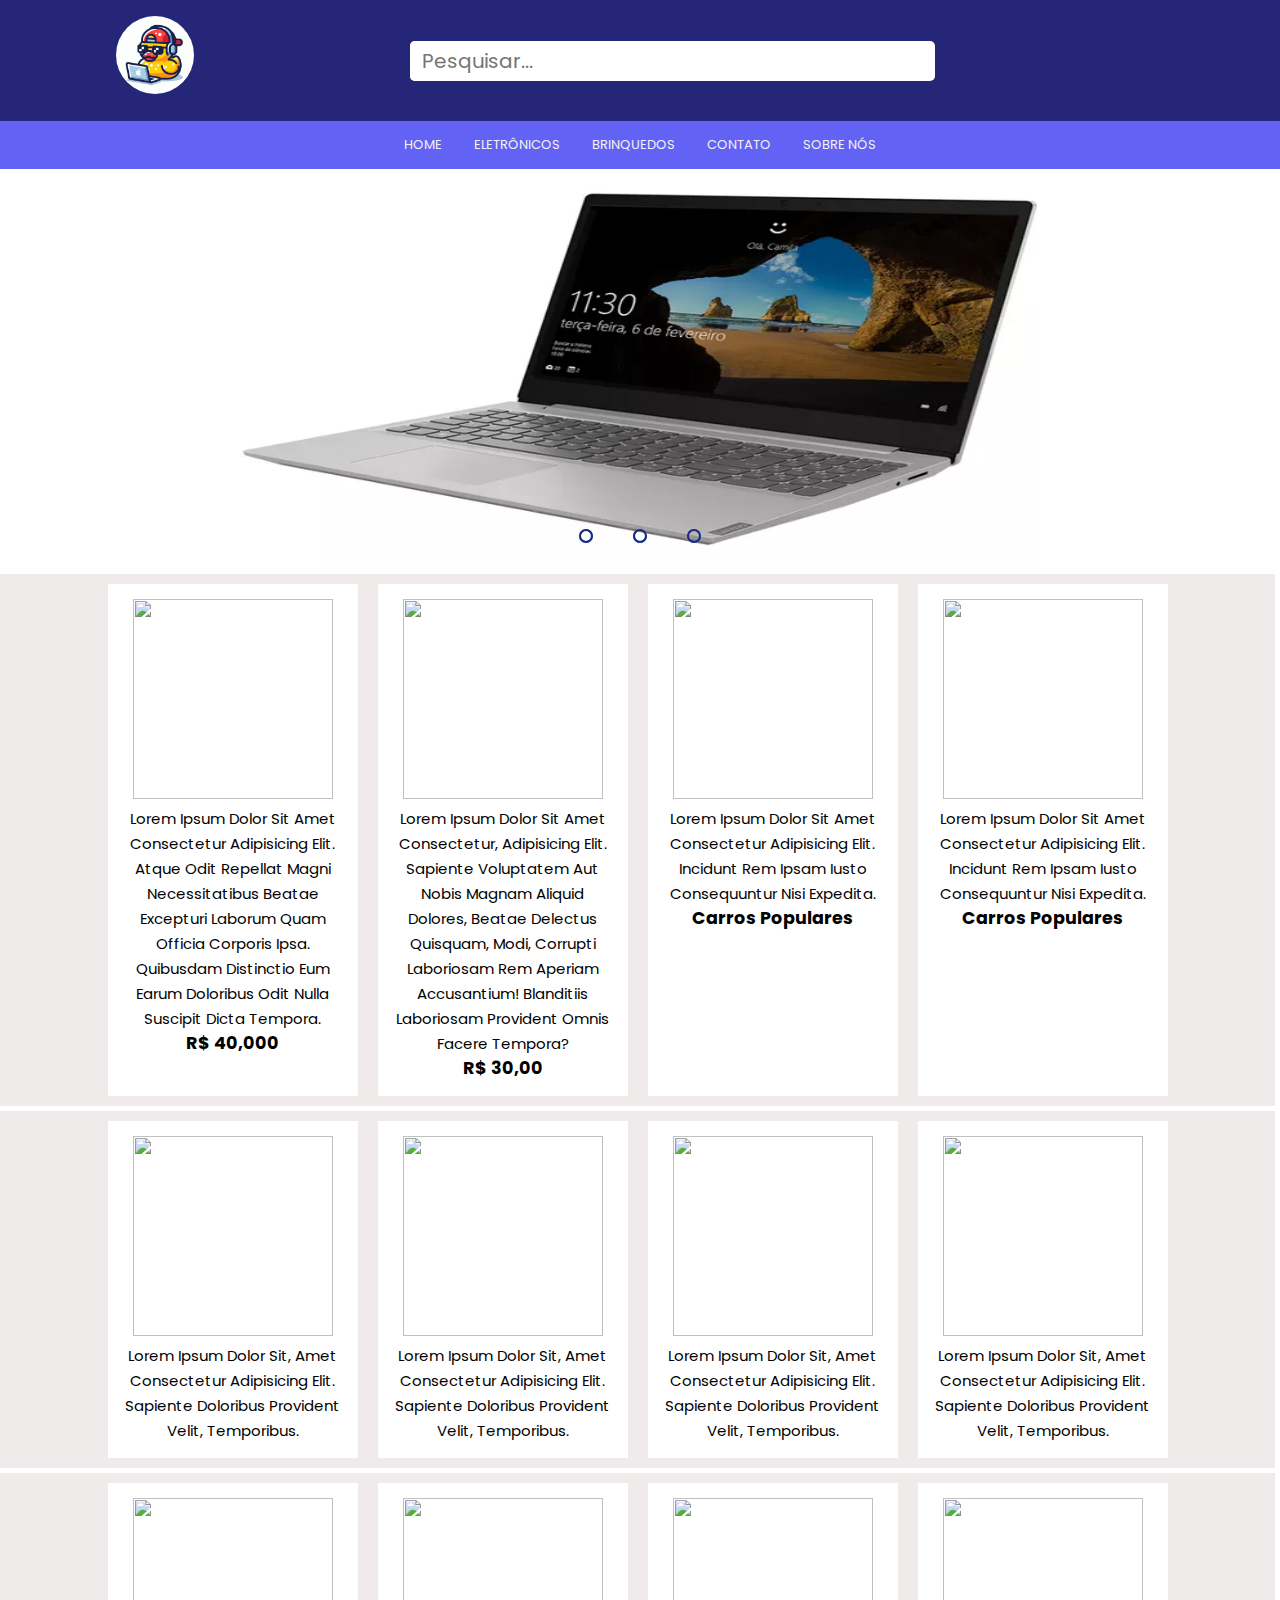
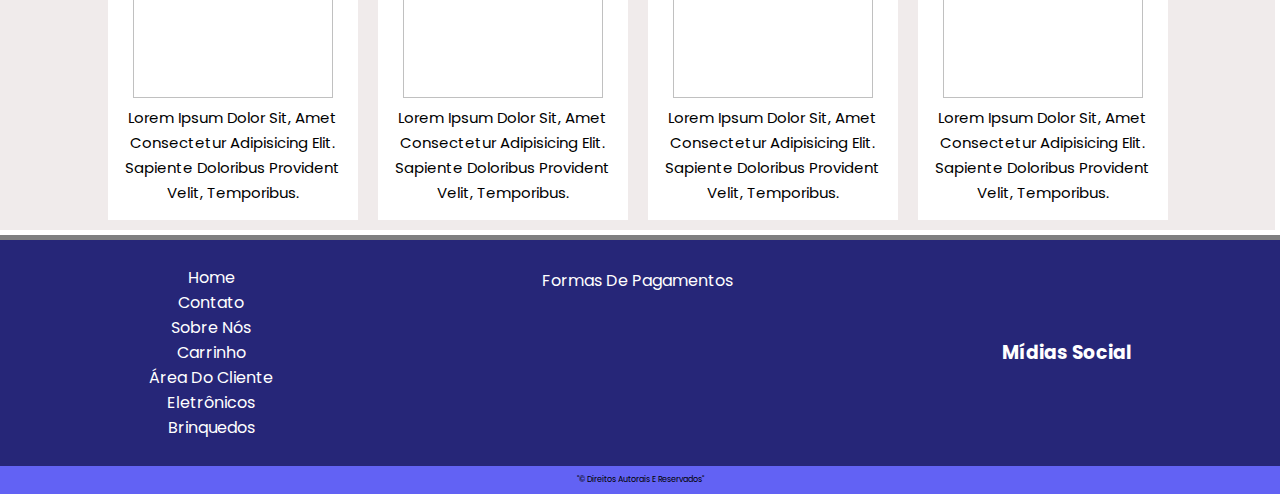
==== index.html @ 3b05980f "aula" ====
<!DOCTYPE html>
<html lang="PT-BR">

<head>
    <meta charset="UTF-8">
    <meta http-equiv="X-UA-Compatible" content="IE=edge">
    <script src="https://kit.fontawesome.com/3b1ac40370.js" crossorigin="anonymous"></script>
    <meta name="viewport" content="width=width-device-width, initial-scale=1.0">
    <title>QuackTech</title>
    <link rel="stylesheet" href="css/site.css">





</head>

<body>
    <header class="header">
        <div class="header-1">
            
            <div class="logo"><img src="Imagens/MicrosoftTeams-image.png"></div>

            <form action="" class="search-form">
                <input type="search" name="search" placeholder="Pesquisar..." id="search-box">
                <label for="search-box" class="fas fa-search"></label>
            </form>

            <div class="icons">
                <div id="seach-btn" class="fas fa-seach"></div>
                <a href="#" class="fas fa-shopping-cart"></a>
                <div id="seach-btn" class="fas fa-user"></div>
            </div>
        </div>
    </header>


    <div class="topnav">
        <a href="#">HOME</a>
        <a href="#">ELETRÔNICOS</a>   
        <a href="#">BRINQUEDOS</a>
        <a href="#">CONTATO</a>
        <a href="#">SOBRE NÓS</a>
    </div>


    <main>
        <!-- Banner --> 
        <div class="slider">
            <div class="slides">
                <!-- Radio buttons -->
                <input type="radio" name="radio-btn" id="radio1">
                <input type="radio" name="radio-btn" id="radio2">
                <input type="radio" name="radio-btn" id="radio3">

                <!-- Slide imagens -->
                <div class="slide first">
                    <img src="Imagens/1_lenovo.webp" alt="imagem 1">
                </div>
                <div class="slide">
                    <img src="Imagens/1xg.jpg" alt="imagem 2">
                </div>
                <div class="slide">
                    <img src="Imagens/baby_start_carros_conjunto_de_mini_carrinhos_com_4_unidades_brinquedo_educativo_para_bebes_cores_sor_258441_1_39464224aa4f0d1344e2906532662bf8.jpg"
                        alt="imagem 3">
                </div>

                <!-- Navigation auto -->
                <div class="navigation-auto">
                    <div class="auto-btn1"></div>
                    <div class="auto-btn2"></div>
                    <div class="auto-btn3"></div>
                </div>

                <div class="manual-navigation">
                    <label for="radio1" class="manual-btn"></label>
                    <label for="radio2" class="manual-btn"></label>
                    <label for="radio3" class="manual-btn"></label>
                </div>




            </div>
        </div>
        </div>


        <!-- Categorias -->
      

            <!-- Produtos -->
            <div class="produtos">
                <div><img src="" alt="">
                    <p>Lorem ipsum dolor sit amet consectetur adipisicing elit. Atque odit repellat magni necessitatibus beatae excepturi laborum quam officia corporis ipsa. Quibusdam distinctio eum earum doloribus odit nulla suscipit dicta tempora.</p>
                    <h3>R$ 40,000</h3>
                </div>
                <div><img src="" alt="">
                    <P>Lorem ipsum dolor sit amet consectetur, adipisicing elit. Sapiente voluptatem aut nobis magnam aliquid dolores, beatae delectus quisquam, modi, corrupti laboriosam rem aperiam accusantium! Blanditiis laboriosam provident omnis facere tempora?</P>
                    <h3>R$ 30,00</h3>
                </div>
                <div><img src="" alt="">
                    <P>Lorem ipsum dolor sit amet consectetur adipisicing elit. Incidunt rem ipsam iusto consequuntur nisi
                        expedita.</P>
                    <h3>Carros Populares</h3>
                </div>
                <div><img src="" alt="">
                    <P>Lorem ipsum dolor sit amet consectetur adipisicing elit. Incidunt rem ipsam iusto consequuntur nisi
                        expedita.</P>
                    <h3>Carros Populares</h3>
                </div>
            </div>
            <div class="produtos">
                <div><img src="" alt="">
                    <p>Lorem ipsum dolor sit, amet consectetur adipisicing elit. Sapiente doloribus provident velit, Temporibus.
                    </p>
                    <h3></h3>
                </div>
                <div><img src="" alt="">
                    <p>Lorem ipsum dolor sit, amet consectetur adipisicing elit. Sapiente doloribus provident velit, Temporibus.
                    </p>
                    <h3></h3>
                </div>
                <div><img src="" alt="">
                    <p>Lorem ipsum dolor sit, amet consectetur adipisicing elit. Sapiente doloribus provident velit, Temporibus.
                    </p>
                    <h3></h3>
                </div>
                <div><img src="" alt="">
                    <p>Lorem ipsum dolor sit, amet consectetur adipisicing elit. Sapiente doloribus provident velit, Temporibus.
                    </p>
                    <h3></h3>
                </div>
            </div>
            <div class="produtos">
                <div><img src="" alt="">
                    <p>Lorem ipsum dolor sit, amet consectetur adipisicing elit. Sapiente doloribus provident velit, Temporibus.
                    </p>
                    <h3></h3>
                </div>
                <div><img src="" alt="">
                    <p>Lorem ipsum dolor sit, amet consectetur adipisicing elit. Sapiente doloribus provident velit, Temporibus.
                    </p>
                    <h3></h3>
                </div>
                <div><img src="" alt="">
                    <p>Lorem ipsum dolor sit, amet consectetur adipisicing elit. Sapiente doloribus provident velit, Temporibus.
                    </p>
                    <h3></h3>
                </div>
                <div><img src="" alt="">
                    <p>Lorem ipsum dolor sit, amet consectetur adipisicing elit. Sapiente doloribus provident velit, Temporibus.
                    </p>
                    <h3></h3>
                </div>
            </div>
            
            

    </main>


    
        
    <footer class="rodape">
        <div class="rodape-conteudo">
            <div class="menu-rodape">
                <ul>
                    <li><a href="index.html">Home</a></li>
                    <li><a href="#">Contato</a></li>
                    <li><a href="#">Sobre Nós</a></li>
                    <li><a href="#">Carrinho</a></li>
                    <li><a href="#">Área do cliente</a></li>
                    <li><a href="#">Eletrônicos</a></li>
                    <li><a href="#">Brinquedos</a></li>
                </ul>
            </div>
            <div class="menu-rodape">
                    <p>Formas de Pagamentos</p>
                    <ul>
                        <li><img src="" alt=""></li>
                        <li><img src="" alt=""></li>
                        <li><img src="" alt=""></li>
                        <li><img src="" alt=""></li>
                        <li><img src="" alt=""></li>
                    </ul>
                </div>
            <div class="redes">
                <h3>Mídias Social</h3>
                <div class="social-icons">
                    <a href="#"><i class="fa-brands fa-facebook"></i></a>
                    <a href="#"><i class="fa-brands fa-instagram"></i></a>
                    <a href="#"><i class="fa-brands fa-whatsapp"></i></a>
                </div>
            </div>
        </div>
    
        <div class="bottom-bar">
            <p>"&copy; Direitos autorais e reservados"</p>
        </div>
    </footer>









</body>




</html>
---- css/site.css ----
@import url('https://fonts.googleapis.com/css2?family=Poppins:wght@100;300;400;500;600&display=swap');

* {
    font-family: "Poppins", sans-serif;
    margin: 0;
    padding: 0;
    box-sizing: border-box;
    outline: none;
    border: none;
    text-decoration: none;
    text-transform: capitalize;
    transition: all .2s linear;
    transition: none;
}

.logo img{
    width: 80px;
    height: 80px;
    border-radius: 100%;
    padding: 1px;
}
.header .header-1 {
    background-color: #262678;
    padding: 15px 9%;
    display: flex;
    align-items: center;
    justify-content: space-between;
}

.header .header-1 .logo {
    font-size: 25px;
    font-weight: bolder;
    color: #000;
}

.header .header-1 .search-form {
    width: 50%;
    height: 40px;
    border: border;
    overflow: hidden;
    background: #fff;
    display: flex;
    align-items: center;
    border-radius: 5px;
}

.header .header-1 .search-form input {
    font-size: 20px;
    padding: 0 12px;
    height: 100%;
    width: 100%;
    text-transform: none;
    color: #000;
}

.header .header-1 .search-form label {
    font-size: 30px;
    padding-right: 15px;
    color: #000;
    cursor: pointer;
}

.header .header-1 .search-form label:hover {
    color: #6262F4;
}

.header .header-1 .icons div,
.header .header-1 .icons a{
    font-size: 25px;
    margin-left: 15px;
    color: #000;
    cursor: pointer;
}

.header .header-1 .icons div:hover,
.header .header-1 .icons div a:hover {
    color: #6262F4;
}

#search-btn{
    display: none;
}

/* nav */
.topnav{
    overflow: hidden;
    background-color: #6262F4;
    display: flex;
    justify-content: center;
    align-items: center;
    font-size: 13px;
}
.topnav a{
    float: left;
    display: block;
    color: #f2f2f2;
    text-align: center;
    text-decoration: none;
    padding: 14px 16px;
   
}
.topnav a:hover{
    background-color: #ddd;
    color: #262678;
    font-size: 13px;
}


/* Banner */
.slider {
    margin: 0 auto;
    width: 800px;
    height: 400px;
    overflow: hidden;
}

.slides {
    width: 400%;
    height: 400px;
    display: flex;
}

.slides input {
    display: none;
}

.slide {
    width: 24.9%;
    position: relative;
}

.slide img {
    width: 800px;
    height: 400px;
}

.manual-navigation {
    position: absolute;
    width: 800px;
    margin-top: 360px;
    display: flex;
    justify-content: center;
}

.manual-btn {
    border: 2px solid #262678;
    padding: 5px;
    border-radius: 10px;
    cursor: pointer;
    transition: 1s;
}

.manual-btn:not(:last-child) {
    margin-right: 40px;
}

.manual-btn:hover {
    background-color: #6262F4;
}

#radio1:checked ~ .first {
    margin-left: px;
}

#radio2:checked ~ .first {
    margin-left: -30px;
}

#radio3:checked ~ .first {
    margin-left: -50%;
}

.navigation-auto div {
    border: 2px solid #20a6ff;
    padding: 5px;
    border-radius: 10px;
    cursor: pointer;
    transition: 1s;
}

.navigation-auto {
    position: absolute;
    width: 800px;
    margin-top: 360px;
    display: flex;
    justify-content: center;
}

.navigation-auto div:not(:last-child) {
    margin-right: 40px;
}

#radio1:checked~.navigation-auto .auto-btn1 {
    background-color: #fff;
}

#radio2:checked~.navigation-auto .auto-btn2 {
    background-color: #fff;
}

#radio3:checked~.navigation-auto .auto-btn3 {
    background-color: #fff;
}

/* categorias */



/* Produtos */
.produtos img {
    width: 200px;
    height: 200px;
}

.produtos>div {
    background-color: white;
    width: 250px;
    margin: 10px;
    text-align: center;
    line-height: 25px;
    font-size: 15px;
    padding: 15px;
}

.produtos {
    background-color: #f0ebeb; 
    display: flex;
    justify-content: center;
    margin: 5px;
    margin-left: 0;
}


/* footer */
.rodape {
    border-top: solid #7f7f80 5px;
    background-color: #262678;
    color: #ddd; 
    text-align: center;
    width: 100%;
}

.rodape p,
li {
    font-size: 16px;
}

.rodape img {
    margin: 0 5px;
}

.rodape-conteudo {
    padding: 15px;
    color: #fff;
}

.rodape-conteudo ul {
    list-style: none;
    margin: 0 auto;
    padding: 10px 0;
}

#logo-rodape {
    min-width: 146px;
    width: 150px;
    margin: 0 auto;
}

.menu-rodape a {
    text-decoration: none;
    color: #fff;
}

.menu-rodape a:hover {
    color: #7f7f80;
}

.redes img {
    min-width: 35px;
    width: 35px;
}



.rodape-conteudo {
    display: flex;
    flex-wrap: wrap;
    justify-content: center;
    align-items: center;
}

#logo-rodape,
.menu-rodape,
.redes {
    margin: 0 auto;
}

.bottom-bar {
    background-color: #6262F4;
    text-align: center;
    padding: 1px;
    margin-top: 1px;
}

.bottom-bar p {
    color: #000;
    margin: 0;
    font-size: 8px;
    padding: 7px;
}
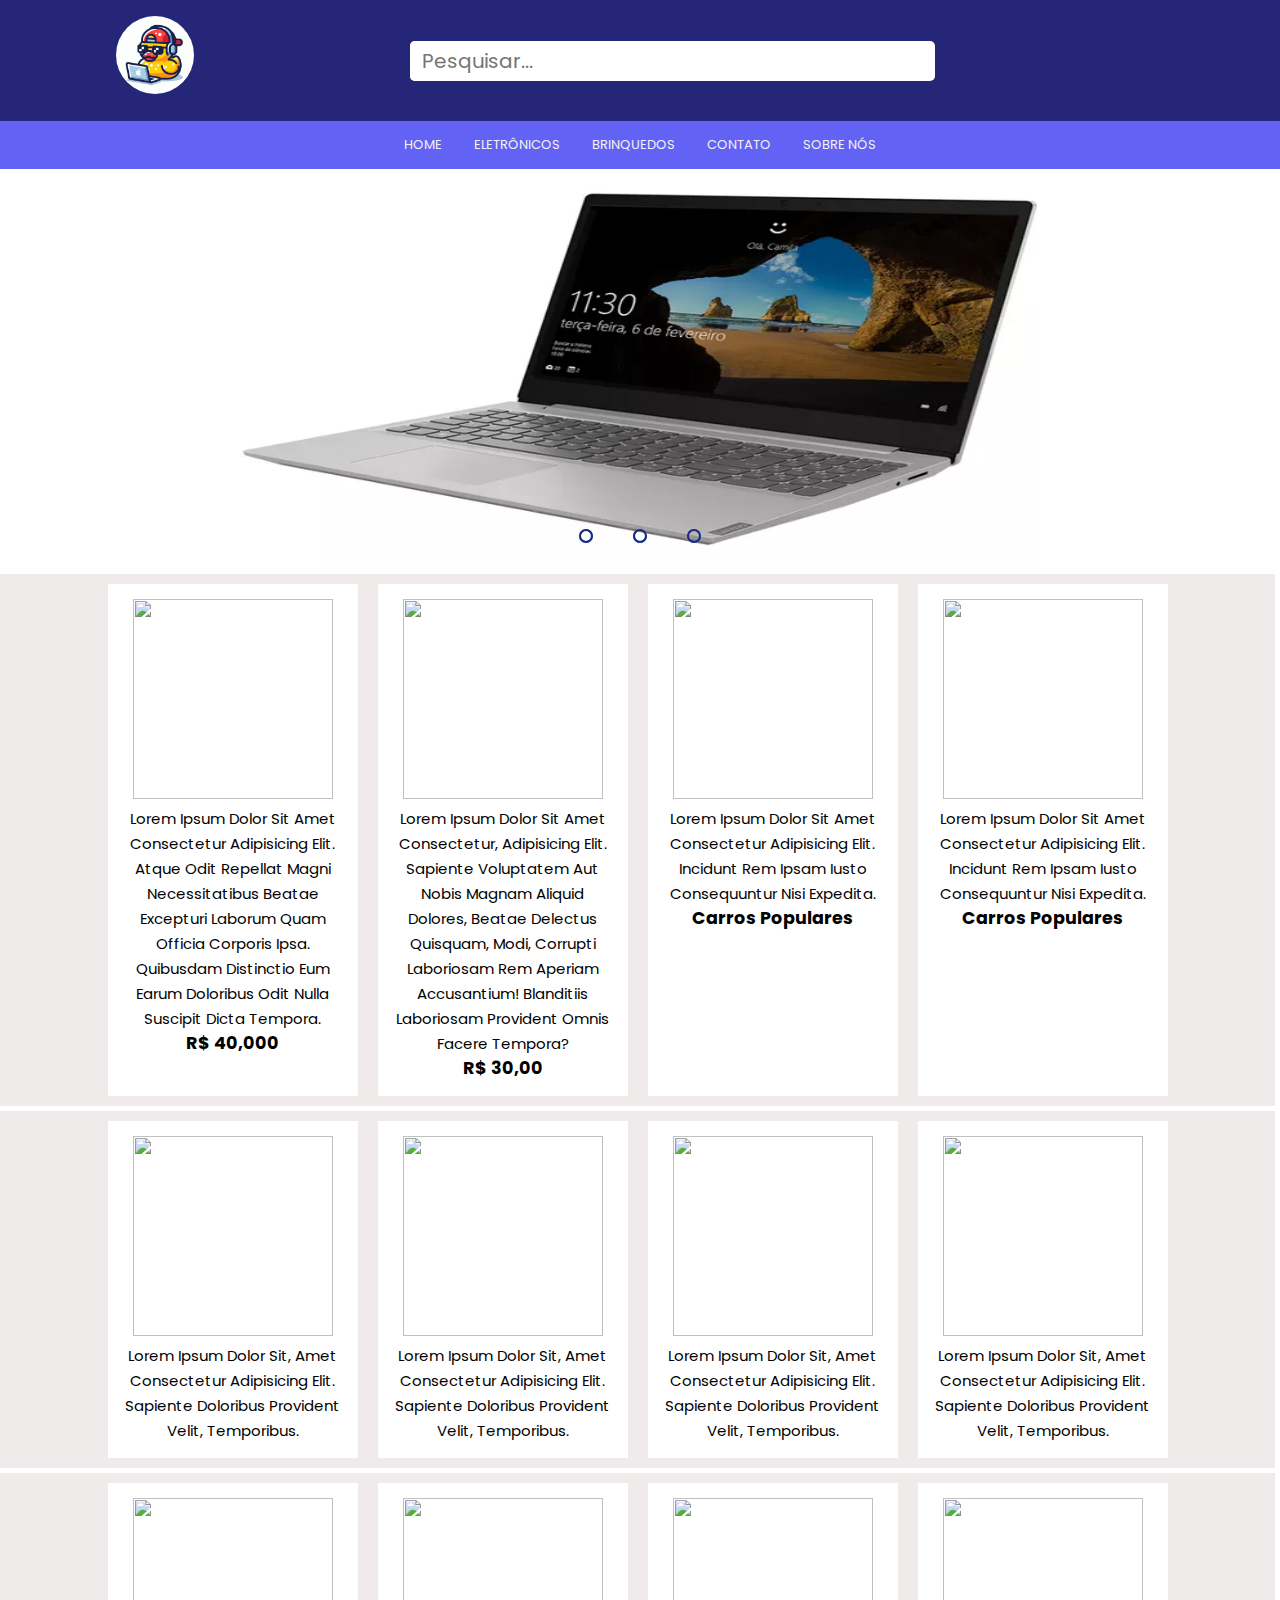
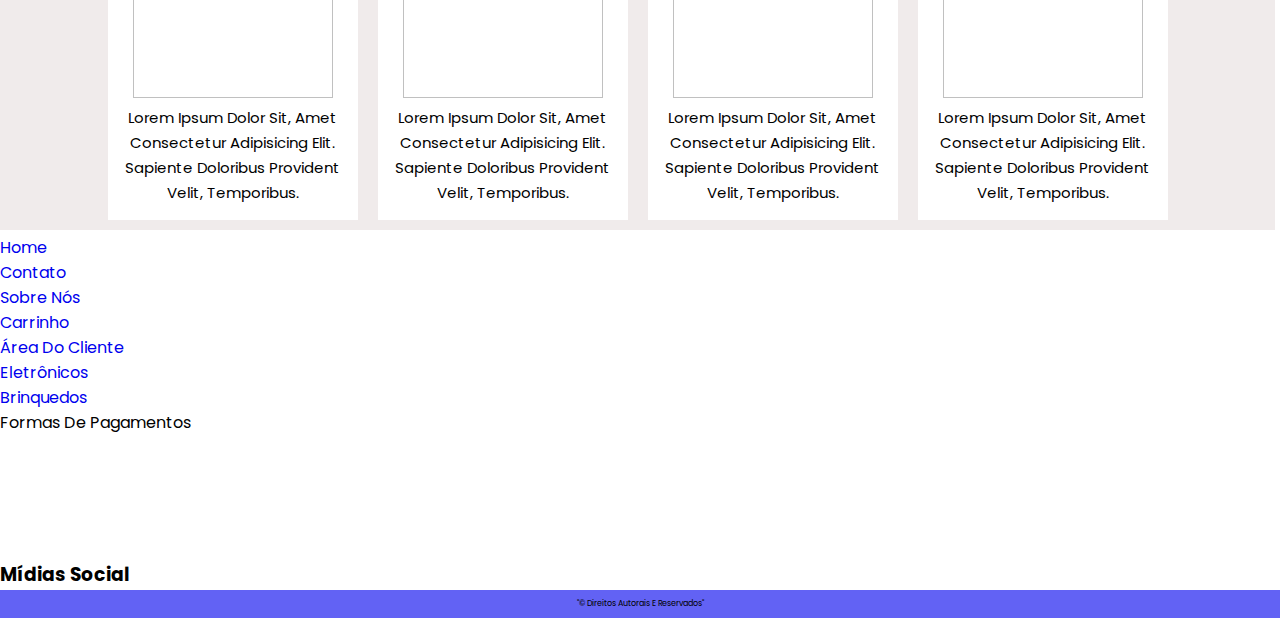
==== commit 83285b62: "aula" ====
--- a/index.html
+++ b/index.html
@@ -162,9 +162,9 @@
 
     
         
-    <footer class="rodape">
-        <div class="rodape-conteudo">
-            <div class="menu-rodape">
+    <footer class="footer">
+        <div class="footer-conteudo">
+            <div class="menu-footer">
                 <ul>
                     <li><a href="index.html">Home</a></li>
                     <li><a href="#">Contato</a></li>
@@ -175,7 +175,7 @@
                     <li><a href="#">Brinquedos</a></li>
                 </ul>
             </div>
-            <div class="menu-rodape">
+            <div class="menu-footer">
                     <p>Formas de Pagamentos</p>
                     <ul>
                         <li><img src="" alt=""></li>
@@ -194,7 +194,6 @@
                 </div>
             </div>
         </div>
-    
         <div class="bottom-bar">
             <p>"&copy; Direitos autorais e reservados"</p>
         </div>
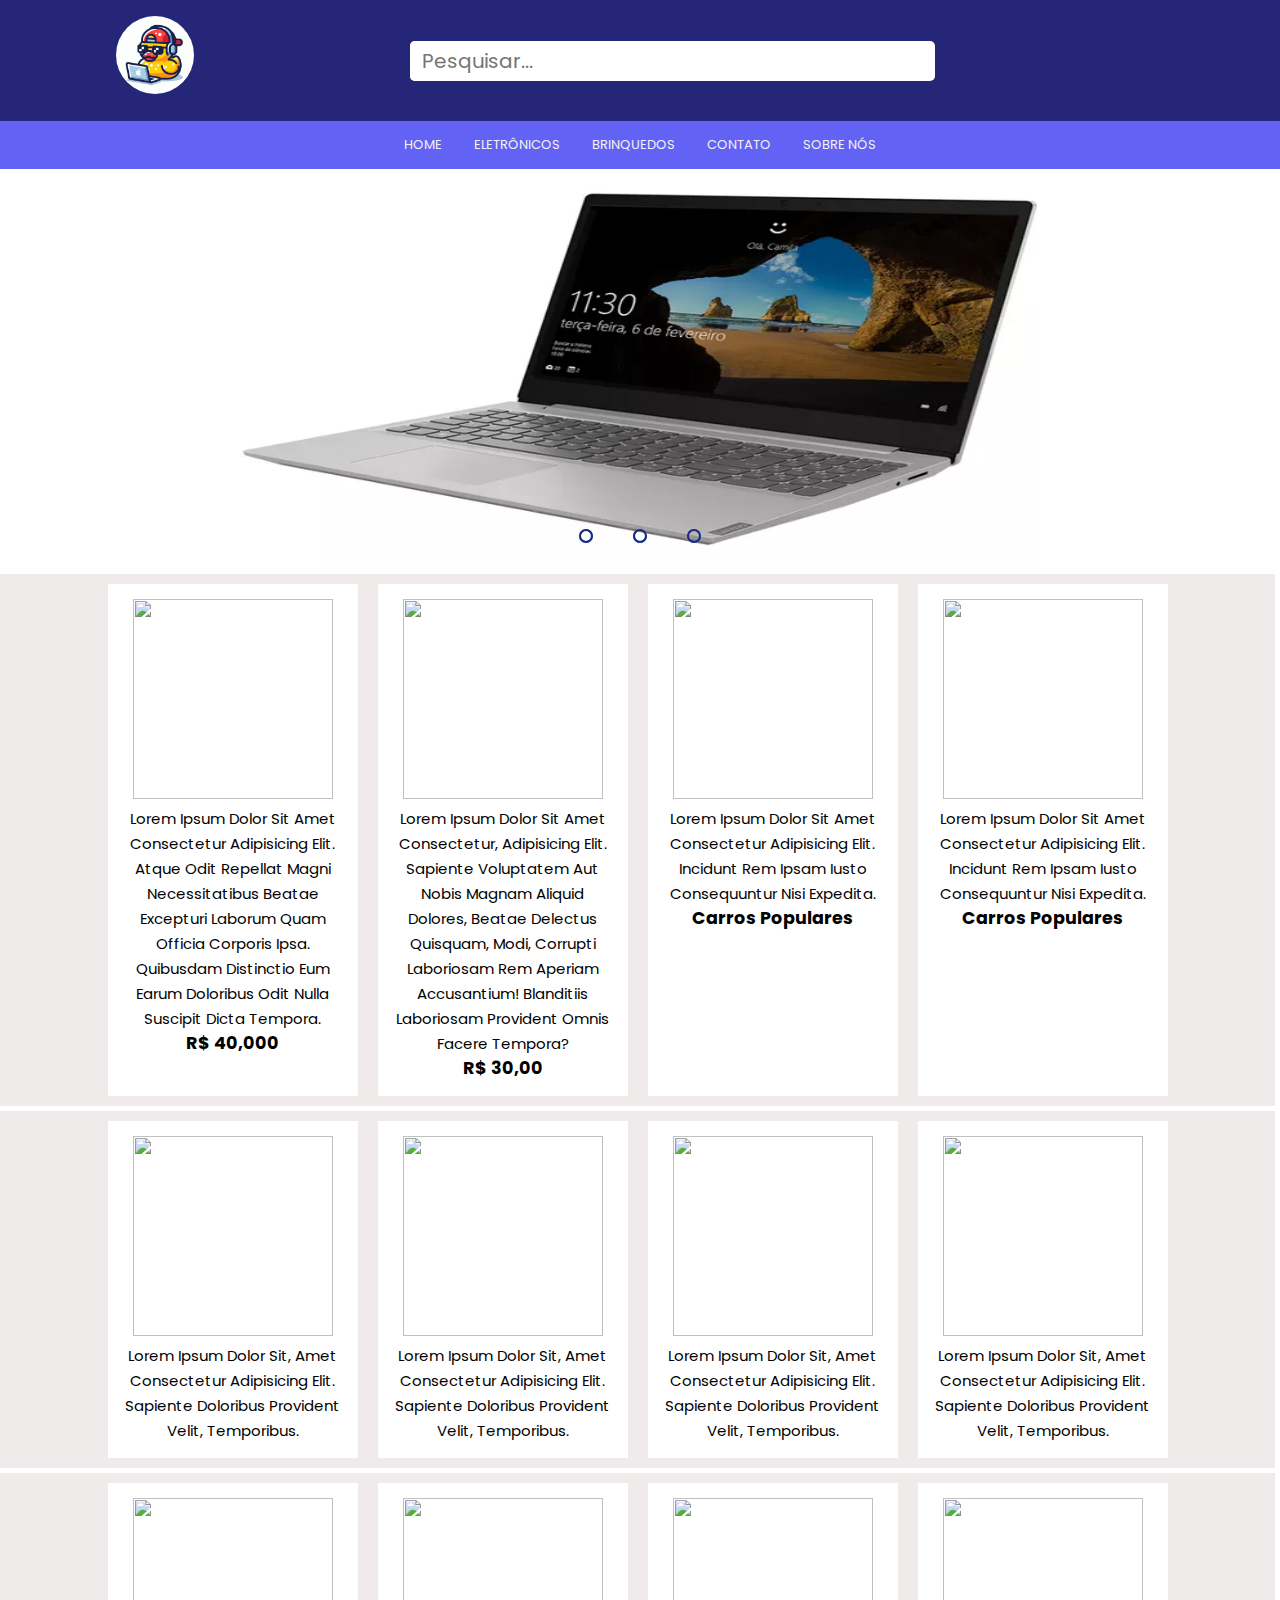
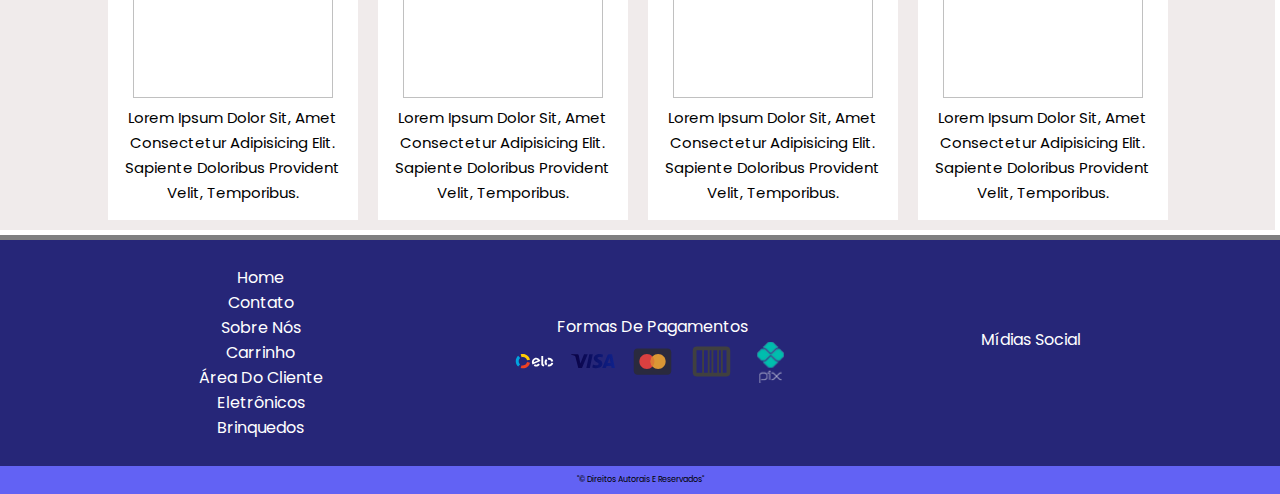
==== commit 0f57c3a3: "aula" ====
--- a/index.html
+++ b/index.html
@@ -175,19 +175,19 @@
                     <li><a href="#">Brinquedos</a></li>
                 </ul>
             </div>
-            <div class="menu-footer">
+            <div class="footer-cont">
                     <p>Formas de Pagamentos</p>
-                    <ul>
-                        <li><img src="" alt=""></li>
-                        <li><img src="" alt=""></li>
-                        <li><img src="" alt=""></li>
-                        <li><img src="" alt=""></li>
-                        <li><img src="" alt=""></li>
-                    </ul>
+                    
+                        <img src="Imagens/elo.svg" alt="">
+                        <img src="Imagens/visa.svg" alt="">
+                        <img src="Imagens/mastercard.svg" alt="">
+                        <img src="Imagens/boleto.svg" alt="">
+                        <img src="Imagens/fpr_pixMP 2.webp" alt="">
+                    
                 </div>
             <div class="redes">
-                <h3>Mídias Social</h3>
-                <div class="social-icons">
+                <p>Mídias Social</p>
+                <div class="rede-icons">
                     <a href="#"><i class="fa-brands fa-facebook"></i></a>
                     <a href="#"><i class="fa-brands fa-instagram"></i></a>
                     <a href="#"><i class="fa-brands fa-whatsapp"></i></a>
--- a/css/site.css
+++ b/css/site.css
@@ -232,7 +232,7 @@
 
 
 /* footer */
-.rodape {
+.footer {
     border-top: solid #7f7f80 5px;
     background-color: #262678;
     color: #ddd; 
@@ -240,57 +240,57 @@
     width: 100%;
 }
 
-.rodape p,
-li {
-    font-size: 16px;
-}
-
-.rodape img {
+.footer img {
     margin: 0 5px;
 }
 
-.rodape-conteudo {
+.footer-conteudo {
     padding: 15px;
     color: #fff;
 }
 
-.rodape-conteudo ul {
+.footer-conteudo ul {
     list-style: none;
     margin: 0 auto;
     padding: 10px 0;
 }
-
-#logo-rodape {
-    min-width: 146px;
-    width: 150px;
-    margin: 0 auto;
-}
-
-.menu-rodape a {
+.footer-cont img{
+    min-width: 45px;
+    width: 45px;
+}
+.menu-footer a {
     text-decoration: none;
     color: #fff;
 }
 
-.menu-rodape a:hover {
+.menu-footer a:hover {
     color: #7f7f80;
 }
 
 .redes img {
-    min-width: 35px;
-    width: 35px;
-}
-
-
-
-.rodape-conteudo {
+    min-width: 45px;
+    width: 45px;
+}
+
+.footer-conteudo {
     display: flex;
     flex-wrap: wrap;
     justify-content: center;
     align-items: center;
 }
-
-#logo-rodape,
-.menu-rodape,
+.rede-icons a{
+    display: inline-block;
+    font-size: 22px;
+    color: #ddd;
+    transition: all .40s ease;
+    padding: 10px;
+}
+.rede-icons a:hover{
+    color: #7f7f80;
+    transform: translateY(-5px);
+}
+
+.menu-footer,
 .redes {
     margin: 0 auto;
 }
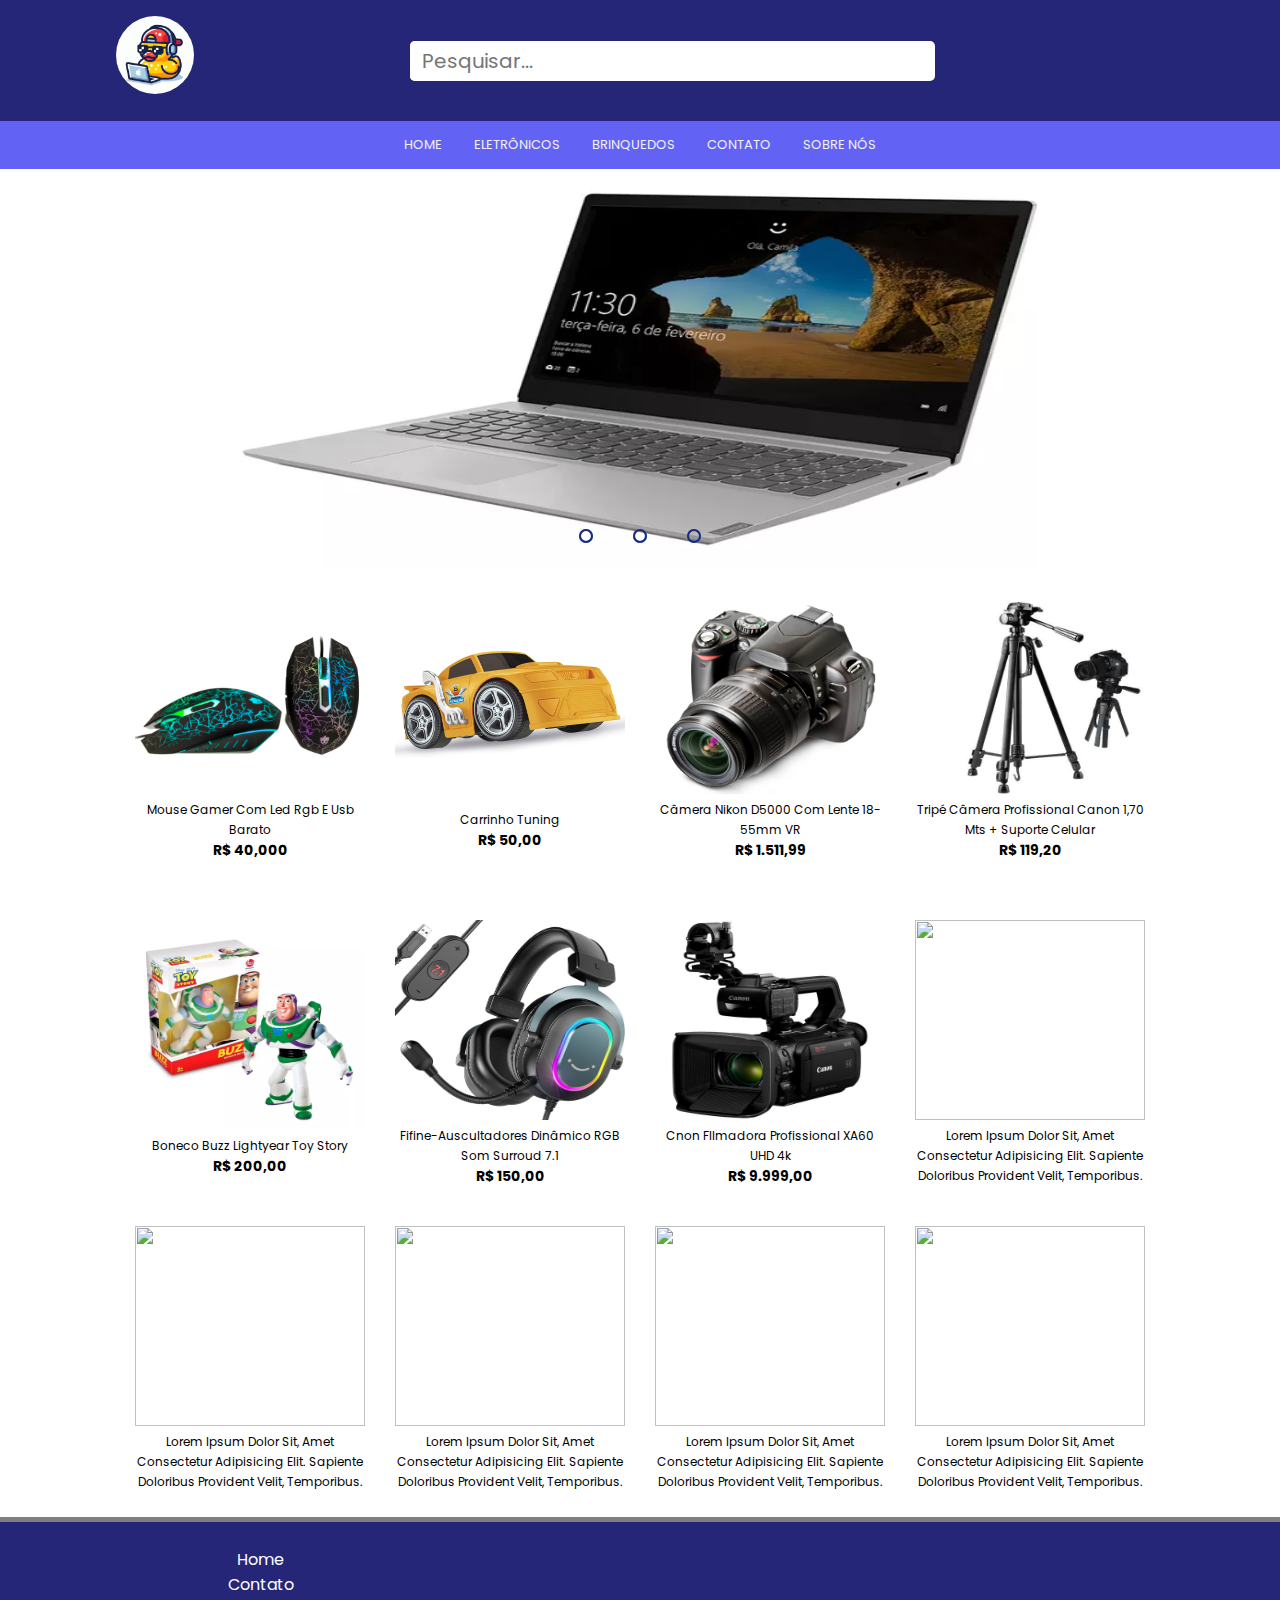
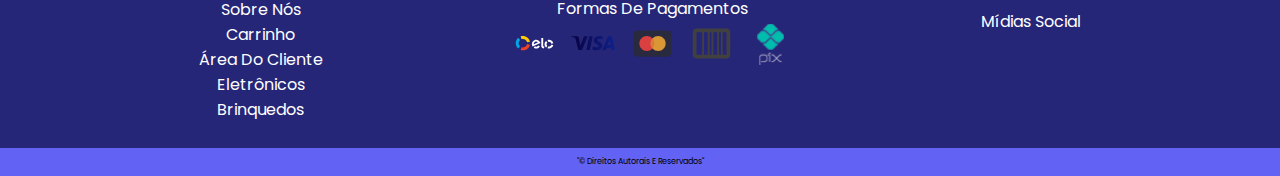
==== commit b2551a37: "aula" ====
--- a/index.html
+++ b/index.html
@@ -90,49 +90,49 @@
       
 
             <!-- Produtos -->
-            <div class="produtos">
-                <div><img src="" alt="">
-                    <p>Lorem ipsum dolor sit amet consectetur adipisicing elit. Atque odit repellat magni necessitatibus beatae excepturi laborum quam officia corporis ipsa. Quibusdam distinctio eum earum doloribus odit nulla suscipit dicta tempora.</p>
+        <section>
+            <div class="produtos" id="card-produto">
+                <div><img src="Imagens/mouse_gamer_6_teclas_led_rgb_rayden_c_fio_2137_1_9be3538441aeb0dba70136d5837886d8_20210604115736.jpg" alt="">
+                    <p>Mouse gamer com led rgb e usb barato</p>
                     <h3>R$ 40,000</h3>
-                </div>
-                <div><img src="" alt="">
-                    <P>Lorem ipsum dolor sit amet consectetur, adipisicing elit. Sapiente voluptatem aut nobis magnam aliquid dolores, beatae delectus quisquam, modi, corrupti laboriosam rem aperiam accusantium! Blanditiis laboriosam provident omnis facere tempora?</P>
-                    <h3>R$ 30,00</h3>
-                </div>
-                <div><img src="" alt="">
-                    <P>Lorem ipsum dolor sit amet consectetur adipisicing elit. Incidunt rem ipsam iusto consequuntur nisi
-                        expedita.</P>
-                    <h3>Carros Populares</h3>
-                </div>
-                <div><img src="" alt="">
-                    <P>Lorem ipsum dolor sit amet consectetur adipisicing elit. Incidunt rem ipsam iusto consequuntur nisi
-                        expedita.</P>
-                    <h3>Carros Populares</h3>
-                </div>
-            </div>
-            <div class="produtos">
-                <div><img src="" alt="">
-                    <p>Lorem ipsum dolor sit, amet consectetur adipisicing elit. Sapiente doloribus provident velit, Temporibus.
-                    </p>
-                    <h3></h3>
-                </div>
-                <div><img src="" alt="">
-                    <p>Lorem ipsum dolor sit, amet consectetur adipisicing elit. Sapiente doloribus provident velit, Temporibus.
-                    </p>
-                    <h3></h3>
-                </div>
-                <div><img src="" alt="">
-                    <p>Lorem ipsum dolor sit, amet consectetur adipisicing elit. Sapiente doloribus provident velit, Temporibus.
-                    </p>
-                    <h3></h3>
-                </div>
-                <div><img src="" alt="">
-                    <p>Lorem ipsum dolor sit, amet consectetur adipisicing elit. Sapiente doloribus provident velit, Temporibus.
-                    </p>
-                    <h3></h3>
-                </div>
-            </div>
-            <div class="produtos">
+                    <button></button>
+                </div>
+                <div><img src="Imagens/imagem icone carrinho.jpg" alt="">
+                    <P>Carrinho tuning</P>
+                    <h3>R$ 50,00</h3>
+                    <button></button>
+                </div>
+                <div><img src="Imagens/MicrosoftTeams-image (5).png" alt="">
+                    <P>Câmera Nikon D5000 com lente 18-55mm VR</P>
+                    <h3>R$ 1.511,99</h3>
+                    <button></button>
+                </div>
+                <div><img src="Imagens/MicrosoftTeams-image (9).png" alt="">
+                    <P>Tripé Câmera Profissional Canon 1,70 Mts + Suporte Celular</P>
+                    <h3>R$ 119,20</h3>
+                    <button></button>
+                </div>
+            </div>
+            <div class="produtos" id="card-produto">
+                <div><img src="Imagens/D_NQ_NP_623244-MLB49985465563_052022-O.webp" alt="">
+                    <p>Boneco Buzz lightyear toy story</p>
+                    <h3>R$ 200,00</h3>
+                </div>
+                <div><img src="Imagens/71LP40TtRHL._AC_UF1000,1000_QL80_.jpg" alt="">
+                    <p>Fifine-Auscultadores Dinâmico RGB Som Surroud 7.1</p>
+                    <h3>R$ 150,00</h3>
+                </div>
+                <div><img src="Imagens/1xg.jpg" alt="">
+                    <p>Cnon FIlmadora Profissional XA60 UHD 4k</p>
+                    <h3>R$ 9.999,00</h3>
+                </div>
+                <div><img src="" alt="">
+                    <p>Lorem ipsum dolor sit, amet consectetur adipisicing elit. Sapiente doloribus provident velit, Temporibus.
+                    </p>
+                    <h3></h3>
+                </div>
+            </div>
+            <div class="produtos" id="card-produto">
                 <div><img src="" alt="">
                     <p>Lorem ipsum dolor sit, amet consectetur adipisicing elit. Sapiente doloribus provident velit, Temporibus.
                     </p>
@@ -155,7 +155,7 @@
                 </div>
             </div>
             
-            
+        </section>    
 
     </main>
 
--- a/css/site.css
+++ b/css/site.css
@@ -208,26 +208,30 @@
 
 /* Produtos */
 .produtos img {
-    width: 200px;
+    width: 100%;
     height: 200px;
 }
-
+#card-produto{
+    display: flex;
+    justify-content: center;
+    align-items: center;
+}
 .produtos>div {
     background-color: white;
+    box-shadow: #7f7f80;
     width: 250px;
+    margin: 5px;
+    text-align: center;
+    line-height: 20px;
+    font-size: 12px;
+    padding: 10px;
+}
+
+.produtos {
+   
+    display: flex;
+    justify-content: center;
     margin: 10px;
-    text-align: center;
-    line-height: 25px;
-    font-size: 15px;
-    padding: 15px;
-}
-
-.produtos {
-    background-color: #f0ebeb; 
-    display: flex;
-    justify-content: center;
-    margin: 5px;
-    margin-left: 0;
 }
 
 
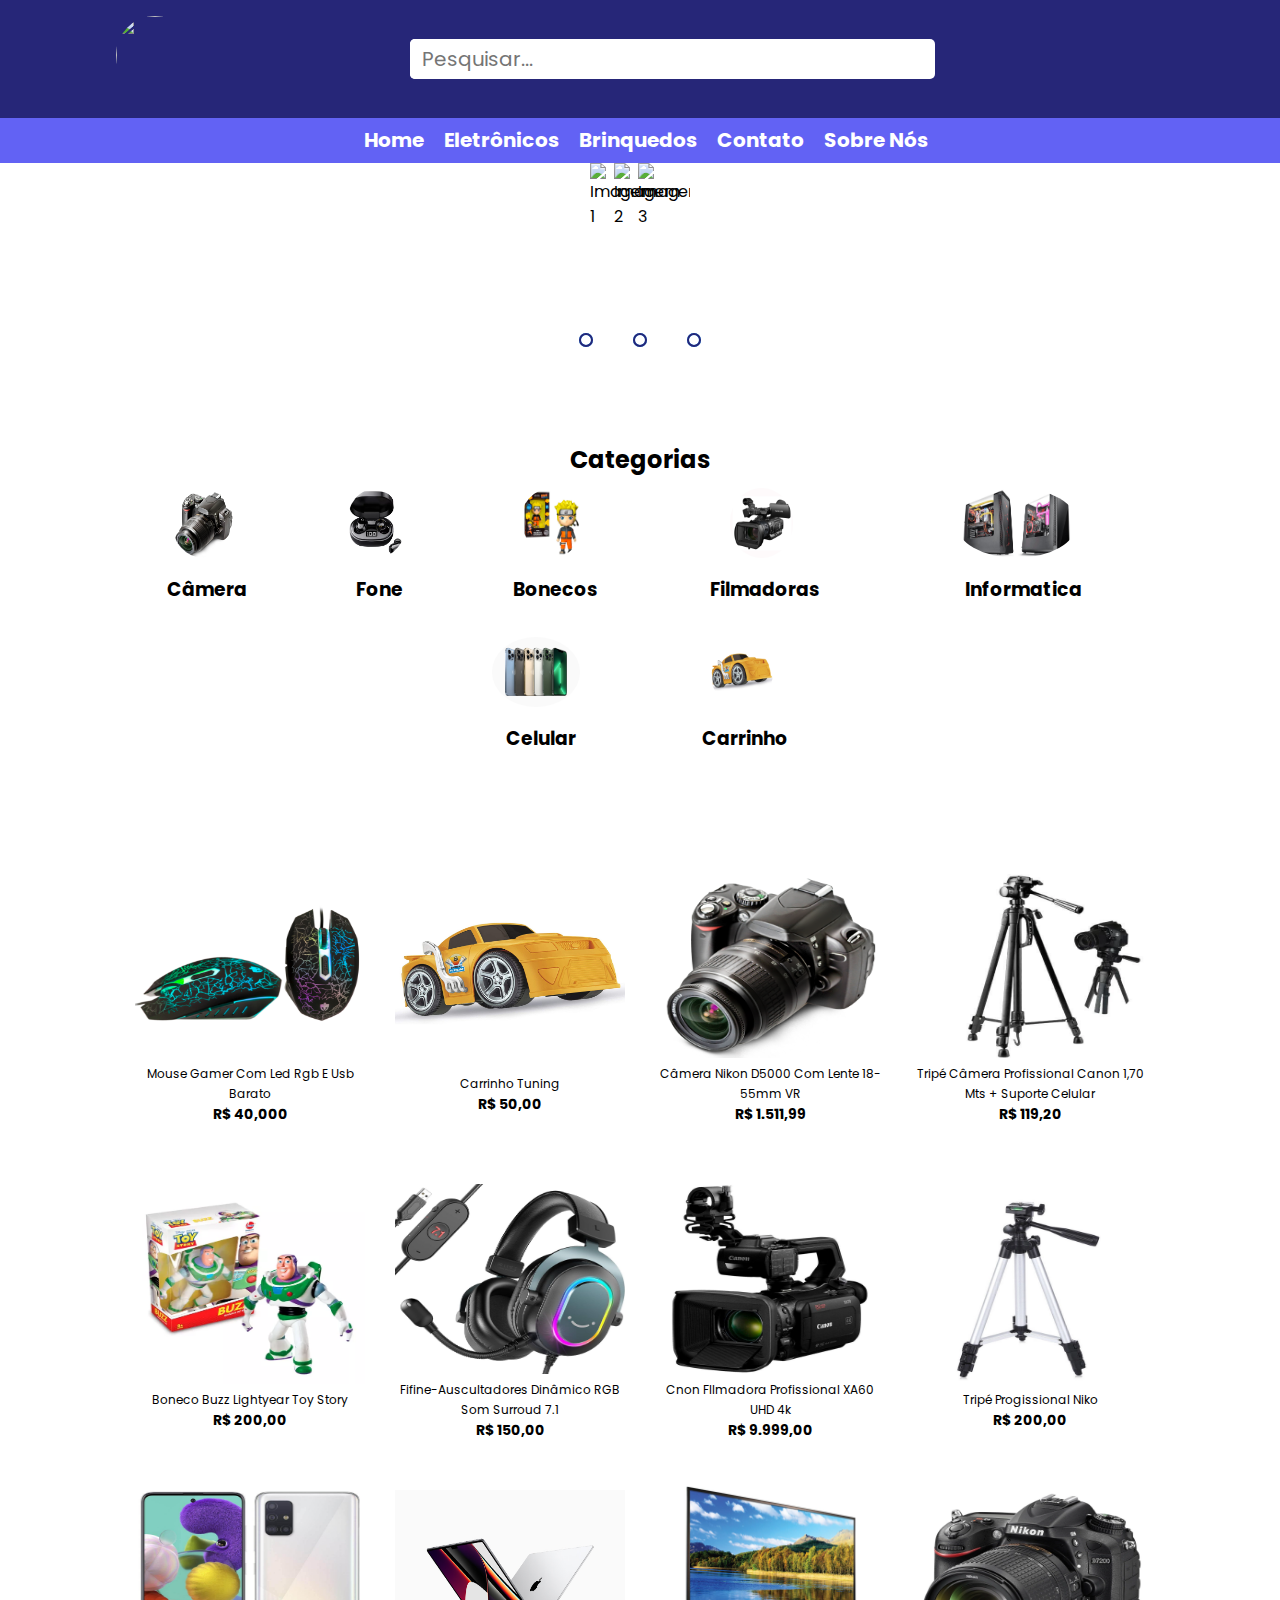
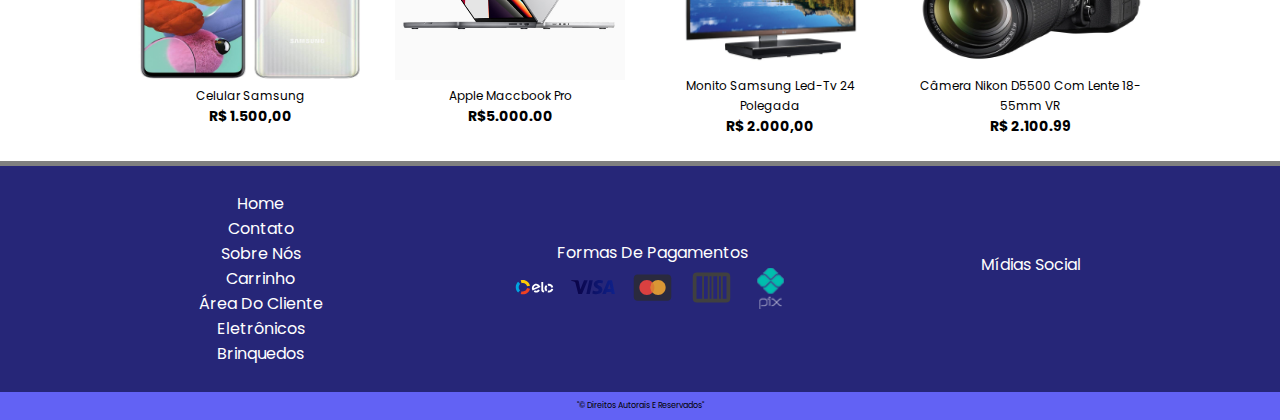
==== commit 8a60f213: "aula" ====
--- a/index.html
+++ b/index.html
@@ -1,5 +1,5 @@
 <!DOCTYPE html>
-<html lang="PT-BR">
+<html lang="pt-br">
 
 <head>
     <meta charset="UTF-8">
@@ -19,7 +19,7 @@
     <header class="header">
         <div class="header-1">
             
-            <div class="logo"><img src="Imagens/MicrosoftTeams-image.png"></div>
+            <div class="logo"><img src="imagem/MicrosoftTeams-image.png"></div>
 
             <form action="" class="search-form">
                 <input type="search" name="search" placeholder="Pesquisar..." id="search-box">
@@ -34,15 +34,18 @@
         </div>
     </header>
 
-
-    <div class="topnav">
-        <a href="#">HOME</a>
-        <a href="#">ELETRÔNICOS</a>   
-        <a href="#">BRINQUEDOS</a>
-        <a href="#">CONTATO</a>
-        <a href="#">SOBRE NÓS</a>
-    </div>
-
+     
+    <span id="iconMenu" class="material" onclick="clickMenu()">
+        <i class="fa-solid fa-bars"></i>
+        </span>
+        <nav id="navbar">
+            <a href="#">Home</a>
+            <a href="#">Eletrônicos</a>
+            <a href="#">Brinquedos</a>
+            <a href="#" >Contato</a>
+            <a href="#">Sobre Nós</a>
+        </nav>
+    
 
     <main>
         <!-- Banner --> 
@@ -55,13 +58,13 @@
 
                 <!-- Slide imagens -->
                 <div class="slide first">
-                    <img src="Imagens/1_lenovo.webp" alt="imagem 1">
+                    <img src="imagem/1xg.jpg" alt="imagem 1">
                 </div>
                 <div class="slide">
-                    <img src="Imagens/1xg.jpg" alt="imagem 2">
+                    <img src="imagem/MicrosoftTeams-image.png" alt="imagem 2">
                 </div>
                 <div class="slide">
-                    <img src="Imagens/baby_start_carros_conjunto_de_mini_carrinhos_com_4_unidades_brinquedo_educativo_para_bebes_cores_sor_258441_1_39464224aa4f0d1344e2906532662bf8.jpg"
+                    <img src="imagem/mouse_gamer_6_teclas_led_rgb_rayden_c_fio_2137_1_9be3538441aeb0dba70136d5837886d8_20210604115736.jpg"
                         alt="imagem 3">
                 </div>
 
@@ -87,7 +90,39 @@
 
 
         <!-- Categorias -->
-      
+        <article class="card">
+            <h2 class="titulo">Categorias</h2>
+            <div class="card-conteudo">
+                <figure>
+                    <a><img src="Imagens/MicrosoftTeams-image (5).png" alt=""></a>
+                    <h3>Câmera</h3>
+                </figure>
+                <figure>
+                    <a><img src="Imagens/D_NQ_NP_744368-MLB69686726917_052023-O.webp" alt=""></a>
+                    <h3>Fone</h3>
+                </figure>
+                <figure>
+                    <a><img src="Imagens/1469736675d05db26a4.jpg" alt=""></a>
+                    <h3>Bonecos</h3>
+                </figure>
+                <figure>
+                    <a><img src="Imagens/camera de gravaçao icone.jpg" alt=""></a>
+                    <h3>Filmadoras</h3>
+                </figure>
+                <figure>
+                    <a><img src="Imagens/Ordenador-800-euros-01.jpg" alt=""></a>
+                    <h3>Informatica</h3>
+                </figure>
+                <figure>
+                    <a><img src="Imagens/Apple_iPhone_13_Pro_color_lineup_2022.jpg" alt=""></a>
+                    <h3>Celular</h3>
+                </figure>
+                <figure>
+                    <a><img src="Imagens/imagem icone carrinho.jpg" alt=""></a>
+                    <h3>Carrinho</h3>
+                </figure>
+            </div>
+        </article>
 
             <!-- Produtos -->
         <section>
@@ -126,32 +161,27 @@
                     <p>Cnon FIlmadora Profissional XA60 UHD 4k</p>
                     <h3>R$ 9.999,00</h3>
                 </div>
-                <div><img src="" alt="">
-                    <p>Lorem ipsum dolor sit, amet consectetur adipisicing elit. Sapiente doloribus provident velit, Temporibus.
-                    </p>
-                    <h3></h3>
+                <div><img src="Imagens/MicrosoftTeams-image (10).png" alt="">
+                    <p>Tripé progissional niko</p>
+                    <h3>R$ 200,00</h3>
                 </div>
             </div>
             <div class="produtos" id="card-produto">
-                <div><img src="" alt="">
-                    <p>Lorem ipsum dolor sit, amet consectetur adipisicing elit. Sapiente doloribus provident velit, Temporibus.
-                    </p>
-                    <h3></h3>
-                </div>
-                <div><img src="" alt="">
-                    <p>Lorem ipsum dolor sit, amet consectetur adipisicing elit. Sapiente doloribus provident velit, Temporibus.
-                    </p>
-                    <h3></h3>
-                </div>
-                <div><img src="" alt="">
-                    <p>Lorem ipsum dolor sit, amet consectetur adipisicing elit. Sapiente doloribus provident velit, Temporibus.
-                    </p>
-                    <h3></h3>
-                </div>
-                <div><img src="" alt="">
-                    <p>Lorem ipsum dolor sit, amet consectetur adipisicing elit. Sapiente doloribus provident velit, Temporibus.
-                    </p>
-                    <h3></h3>
+                <div><img src="Imagens/celular-samsung-galaxy-a51-128gb-4gb-ram-tela-65-4-cameras-291747.jpg" alt="">
+                    <p>Celular Samsung </p>
+                    <h3>R$ 1.500,00</h3>
+                </div>
+                <div><img src="Imagens/Apple_MacBook-Pro_14-16-inch_10182021_big.jpg.large.jpg" alt="">
+                    <p>Apple Maccbook Pro</p>
+                    <h3>R$5.000.00</h3>
+                </div>
+                <div><img src="Imagens/LED-TV.jpg" alt="">
+                    <p>Monito Samsung led-Tv 24 polegada</p>
+                    <h3>R$ 2.000,00</h3>
+                </div>
+                <div><img src="Imagens/MicrosoftTeams-image (6).png" alt="">
+                    <p>Câmera Nikon D5500 com lente 18-55mm VR</p>
+                    <h3>R$ 2.100.99</h3>
                 </div>
             </div>
             
@@ -212,4 +242,5 @@
 
 
 
-</html>+</html>
+
--- a/css/site.css
+++ b/css/site.css
@@ -27,11 +27,6 @@
     justify-content: space-between;
 }
 
-.header .header-1 .logo {
-    font-size: 25px;
-    font-weight: bolder;
-    color: #000;
-}
 
 .header .header-1 .search-form {
     width: 50%;
@@ -82,41 +77,142 @@
 }
 
 /* nav */
-.topnav{
+#iconMenu {
+    color: #262678;
+    cursor: pointer;
+    min-height: 25px;
+    display: block;
     overflow: hidden;
+    line-height: 25px;
+    padding-left: 1%;
+    font-size: 25px;
     background-color: #6262F4;
-    display: flex;
-    justify-content: center;
-    align-items: center;
-    font-size: 13px;
-}
-.topnav a{
-    float: left;
+}
+
+nav {
+    min-height: 25px;
     display: block;
-    color: #f2f2f2;
-    text-align: center;
+    text-transform: uppercase;
+    font-weight: bold;
+    overflow: hidden;
+    line-height: 25px;
+    padding-left: 1%;
+    background-color: #6262F4;
+    font-size: 20px;
+}
+
+nav a:link,
+nav a:visited,
+#inconMenu:link,
+#iconMenu:visited {
     text-decoration: none;
-    padding: 14px 16px;
-   
-}
-.topnav a:hover{
+    color: white;
+    transition: background-color 1s;
+    min-height: inherit;
+    display: flex;
+    justify-content: center;
+    align-items: center;
+}
+
+nav a:hover,
+nav a:focus,
+#inconMenu:hover,
+#iconMenu:focus {
     background-color: #ddd;
     color: #262678;
-    font-size: 13px;
+    transition: background-color 1s;
+}
+
+/* footer */
+.footer {
+    border-top: solid #7f7f80 5px;
+    background-color: #262678;
+    color: #ddd; 
+    text-align: center;
+    width: 100%;
+}
+
+.footer img {
+    margin: 0 5px;
+}
+
+.footer-conteudo {
+    padding: 15px;
+    color: #fff;
+}
+
+.footer-conteudo ul {
+    list-style: none;
+    margin: 0 auto;
+    padding: 10px 0;
+}
+.footer-cont img{
+    min-width: 45px;
+    width: 45px;
+}
+.menu-footer a {
+    text-decoration: none;
+    color: #fff;
+}
+
+.menu-footer a:hover {
+    color: #7f7f80;
+}
+
+.redes img {
+    min-width: 45px;
+    width: 45px;
+}
+
+.footer-conteudo {
+    display: flex;
+    flex-wrap: wrap;
+    justify-content: center;
+    align-items: center;
+}
+.rede-icons a{
+    display: inline-block;
+    font-size: 22px;
+    color: #ddd;
+    transition: all .40s ease;
+    padding: 10px;
+}
+.rede-icons a:hover{
+    color: #7f7f80;
+    transform: translateY(-5px);
+}
+
+.menu-footer,
+.redes {
+    margin: 0 auto;
+}
+
+.bottom-bar {
+    background-color: #6262F4;
+    text-align: center;
+    padding: 1px;
+    margin-top: 1px;
+}
+
+.bottom-bar p {
+    color: #000;
+    margin: 0;
+    font-size: 8px;
+    padding: 7px;
 }
 
 
 /* Banner */
 .slider {
     margin: 0 auto;
-    width: 800px;
-    height: 400px;
+    width: 100px;
+    height: 200px;
     overflow: hidden;
 }
 
 .slides {
-    width: 400%;
-    height: 400px;
+    width: 100%;
+    height: 200px;
     display: flex;
 }
 
@@ -125,19 +221,19 @@
 }
 
 .slide {
-    width: 24.9%;
+    width: 24%;
     position: relative;
 }
 
 .slide img {
-    width: 800px;
-    height: 400px;
+    width: 200px;
+    height: 150px;
 }
 
 .manual-navigation {
     position: absolute;
-    width: 800px;
-    margin-top: 360px;
+    width: 100px;
+    margin-top: 170px;
     display: flex;
     justify-content: center;
 }
@@ -180,8 +276,8 @@
 
 .navigation-auto {
     position: absolute;
-    width: 800px;
-    margin-top: 360px;
+    width: 100px;
+    margin-top: 170px;
     display: flex;
     justify-content: center;
 }
@@ -203,18 +299,46 @@
 }
 
 /* categorias */
-
-
+.card {
+    margin: 15px;
+    padding: 5%;
+}
+.card a img{
+    width: 90%;
+    height: 70px;
+    border-radius: 70%;
+}
+.card h2{
+    text-align: center;
+}
+.card-conteudo figure {
+    margin: 1%;
+    display: flex;
+    justify-content: center;
+    flex-wrap: wrap;
+    
+}
+
+.card-conteudo h3 {
+    bottom: 20px;
+    width: 100%;
+    color: #000;
+    padding: 10px;
+    text-align: center;
+   
+}
 
 /* Produtos */
 .produtos img {
     width: 100%;
-    height: 200px;
+    height: 190px;
 }
 #card-produto{
     display: flex;
     justify-content: center;
-    align-items: center;
+    flex-wrap: wrap;
+    align-items: center;
+    
 }
 .produtos>div {
     background-color: white;
@@ -235,80 +359,53 @@
 }
 
 
-/* footer */
-.footer {
-    border-top: solid #7f7f80 5px;
-    background-color: #262678;
-    color: #ddd; 
-    text-align: center;
-    width: 100%;
-}
-
-.footer img {
-    margin: 0 5px;
-}
-
-.footer-conteudo {
-    padding: 15px;
-    color: #fff;
-}
-
-.footer-conteudo ul {
-    list-style: none;
-    margin: 0 auto;
-    padding: 10px 0;
-}
-.footer-cont img{
-    min-width: 45px;
-    width: 45px;
-}
-.menu-footer a {
-    text-decoration: none;
-    color: #fff;
-}
-
-.menu-footer a:hover {
-    color: #7f7f80;
-}
-
-.redes img {
-    min-width: 45px;
-    width: 45px;
-}
-
-.footer-conteudo {
-    display: flex;
-    flex-wrap: wrap;
-    justify-content: center;
-    align-items: center;
-}
-.rede-icons a{
-    display: inline-block;
-    font-size: 22px;
-    color: #ddd;
-    transition: all .40s ease;
-    padding: 10px;
-}
-.rede-icons a:hover{
-    color: #7f7f80;
-    transform: translateY(-5px);
-}
-
-.menu-footer,
-.redes {
-    margin: 0 auto;
-}
-
-.bottom-bar {
-    background-color: #6262F4;
-    text-align: center;
-    padding: 1px;
-    margin-top: 1px;
-}
-
-.bottom-bar p {
-    color: #000;
-    margin: 0;
-    font-size: 8px;
-    padding: 7px;
+
+
+@media screen and (min-width: 700px){
+   
+    nav {
+        width: 100%;
+        display: flex;
+        flex-wrap: wrap;
+        justify-content: center;
+        align-items: center;
+    }
+
+    #iconMenu {
+        display: none;
+    }
+
+    nav a {
+        padding: 10px;
+    }
+    
+    .footer-conteudo {
+        display: flex;
+        flex-wrap: wrap;
+        justify-content: center;
+        align-items: center;
+    }
+
+
+
+
+
+    .card-conteudo{
+    display: flex;
+    justify-content: center;
+    align-items: center;
+}
+
+
+
+
+    .card-conteudo {
+        display: flex;
+        justify-content: center;
+        flex-wrap: wrap;
+        align-items: center;
+    }
+    
+    
+    
 }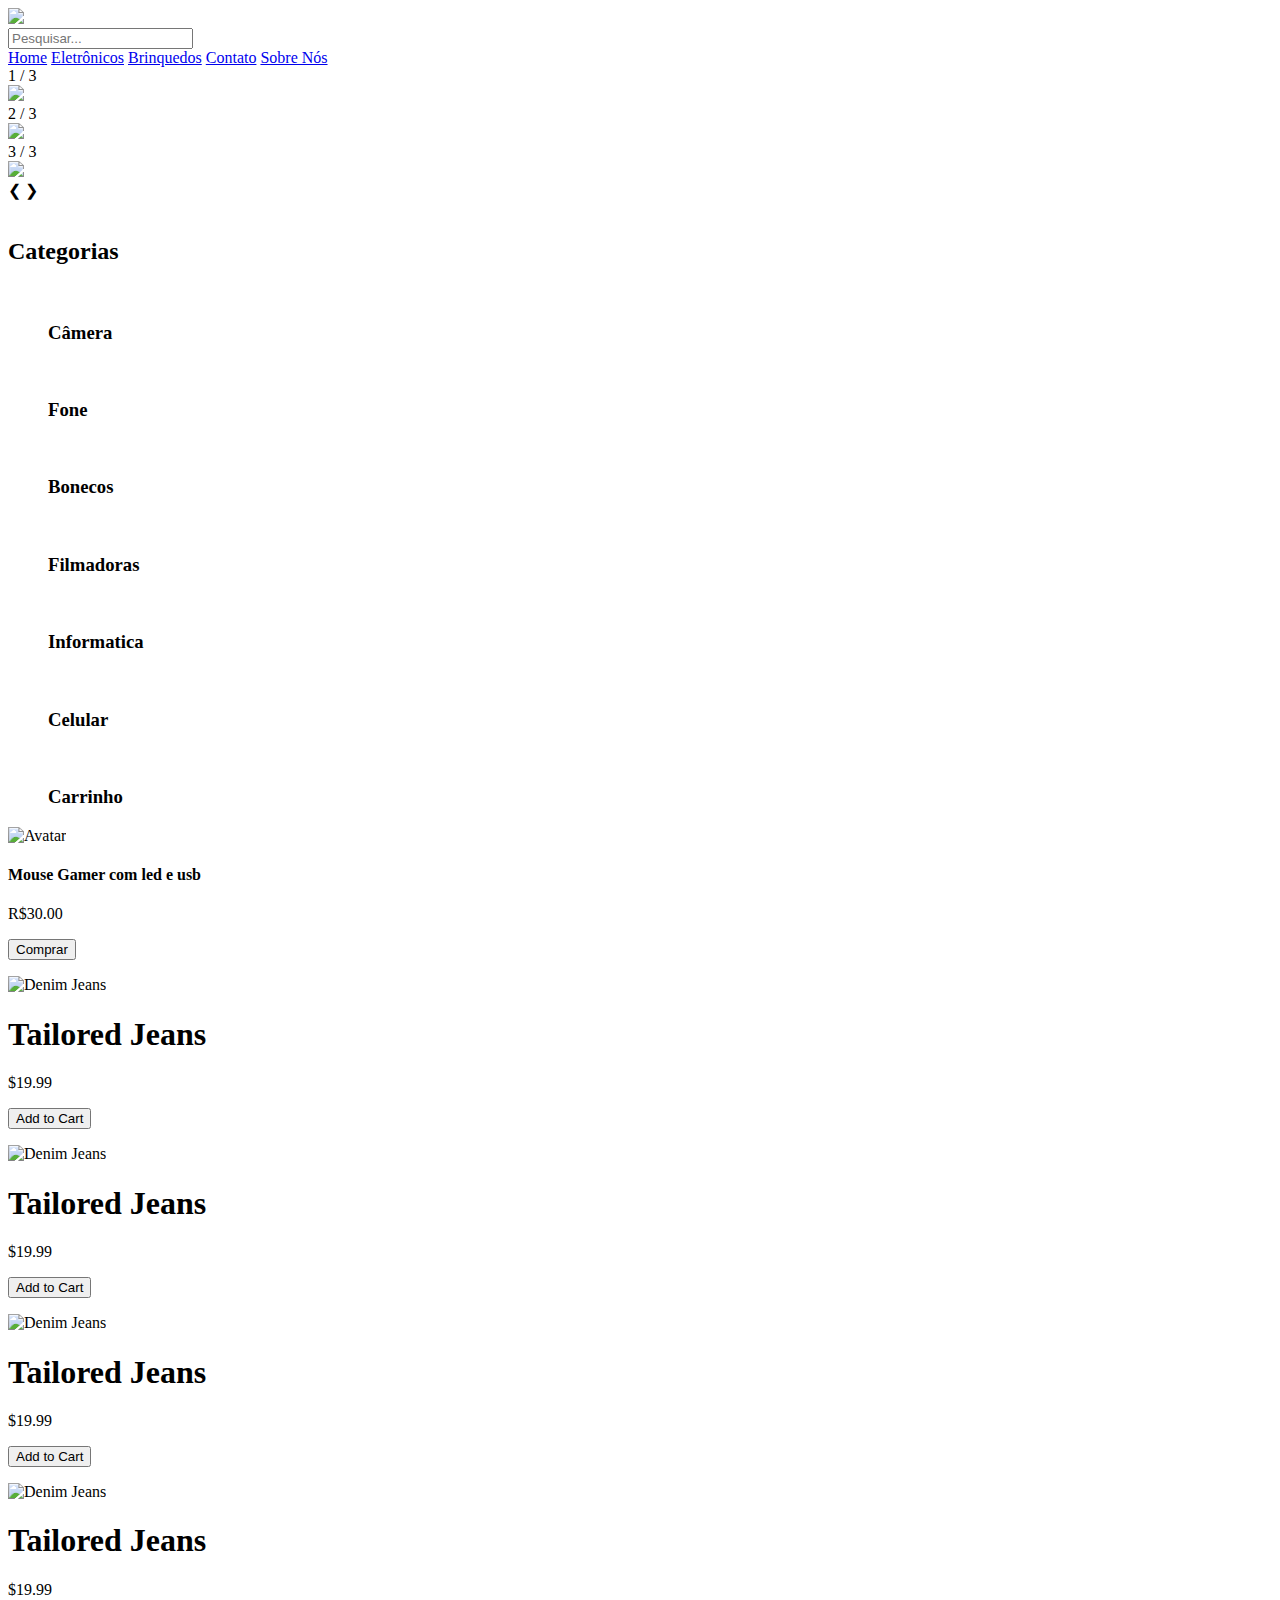
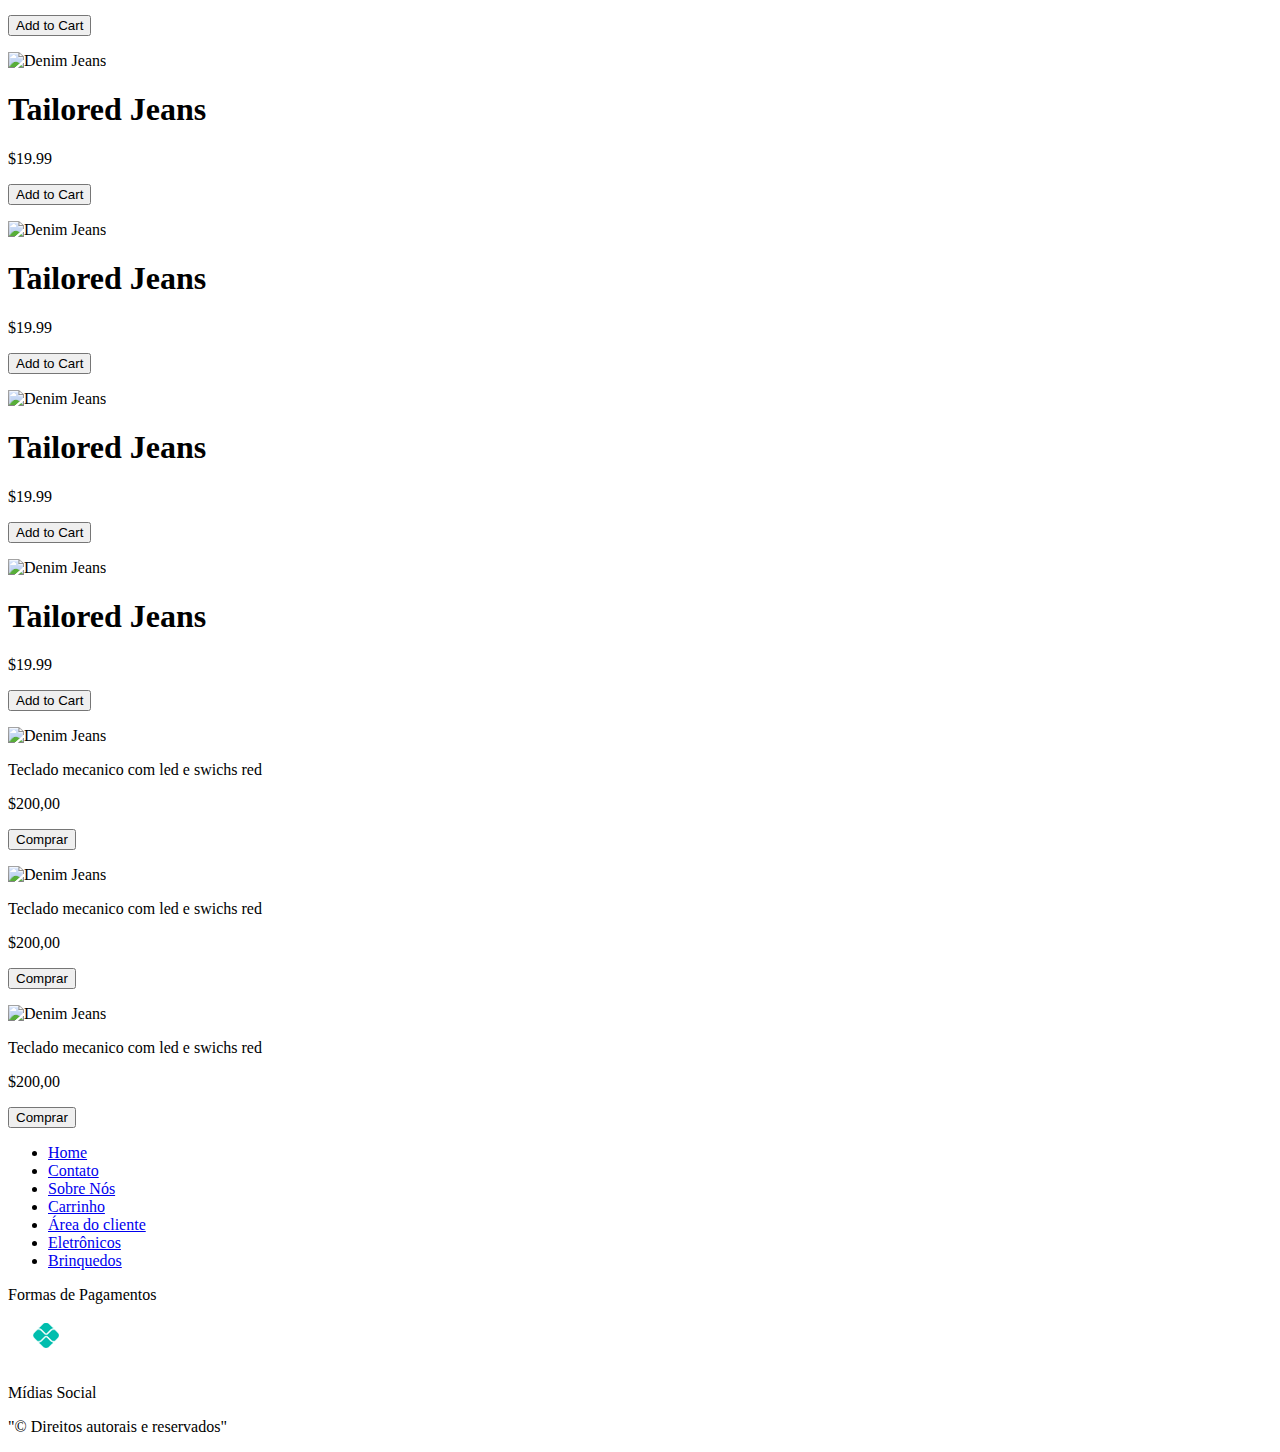
==== commit 83d5017a: "aula" ====
--- a/index.html
+++ b/index.html
@@ -1,5 +1,5 @@
 <!DOCTYPE html>
-<html lang="pt-br">
+<html lang="PT-BR">
 
 <head>
     <meta charset="UTF-8">
@@ -7,7 +7,7 @@
     <script src="https://kit.fontawesome.com/3b1ac40370.js" crossorigin="anonymous"></script>
     <meta name="viewport" content="width=width-device-width, initial-scale=1.0">
     <title>QuackTech</title>
-    <link rel="stylesheet" href="css/site.css">
+    <link rel="stylesheet" href="css/estilo.css"> 
 
 
 
@@ -48,145 +48,157 @@
     
 
     <main>
+
         <!-- Banner --> 
-        <div class="slider">
-            <div class="slides">
-                <!-- Radio buttons -->
-                <input type="radio" name="radio-btn" id="radio1">
-                <input type="radio" name="radio-btn" id="radio2">
-                <input type="radio" name="radio-btn" id="radio3">
-
-                <!-- Slide imagens -->
-                <div class="slide first">
-                    <img src="imagem/1xg.jpg" alt="imagem 1">
-                </div>
-                <div class="slide">
-                    <img src="imagem/MicrosoftTeams-image.png" alt="imagem 2">
-                </div>
-                <div class="slide">
-                    <img src="imagem/mouse_gamer_6_teclas_led_rgb_rayden_c_fio_2137_1_9be3538441aeb0dba70136d5837886d8_20210604115736.jpg"
-                        alt="imagem 3">
-                </div>
-
-                <!-- Navigation auto -->
-                <div class="navigation-auto">
-                    <div class="auto-btn1"></div>
-                    <div class="auto-btn2"></div>
-                    <div class="auto-btn3"></div>
-                </div>
-
-                <div class="manual-navigation">
-                    <label for="radio1" class="manual-btn"></label>
-                    <label for="radio2" class="manual-btn"></label>
-                    <label for="radio3" class="manual-btn"></label>
-                </div>
-
-
-
-
-            </div>
-        </div>
-        </div>
+    <!-- Slideshow container -->
+<div class="slideshow-container">
+
+    <!-- Full-width images with number and caption text -->
+    <div class="mySlides fade">
+      <div class="numbertext">1 / 3</div>
+      <img src="imagem/1g.jpg" style="width:100%">
+    </div>
+  
+    <div class="mySlides fade">
+      <div class="numbertext">2 / 3</div>
+      <img src="imagem/Apple_iPhone_13_Pro_color_lineup_2022.jpg" style="width:100%">
+    </div>
+  
+    <div class="mySlides fade">
+      <div class="numbertext">3 / 3</div>
+      <img src="imagem/Apple-WWDC23-watchOS-10-5up-230605.jpg.og.jpg" style="width:100%">
+    </div>
+  
+    <!-- Next and previous buttons -->
+    <a class="prev" onclick="plusSlides(-1)">&#10094;</a>
+    <a class="next" onclick="plusSlides(1)">&#10095;</a>
+  </div>
+  <br>
+  
+  <!-- The dots/circles -->
+  <div style="text-align:center">
+    <span class="dot" onclick="currentSlide(1)"></span>
+    <span class="dot" onclick="currentSlide(2)"></span>
+    <span class="dot" onclick="currentSlide(3)"></span>
+  </div>
+
 
 
         <!-- Categorias -->
-        <article class="card">
+        <div class="card-conteudo">
             <h2 class="titulo">Categorias</h2>
             <div class="card-conteudo">
                 <figure>
-                    <a><img src="Imagens/MicrosoftTeams-image (5).png" alt=""></a>
+                    <a><img src="imagem/MicrosoftTeams-image (5).png" alt=""></a>
                     <h3>Câmera</h3>
                 </figure>
                 <figure>
-                    <a><img src="Imagens/D_NQ_NP_744368-MLB69686726917_052023-O.webp" alt=""></a>
+                    <a><img src="imagem/D_NQ_NP_744368-MLB69686726917_052023-O.webp" alt=""></a>
                     <h3>Fone</h3>
                 </figure>
                 <figure>
-                    <a><img src="Imagens/1469736675d05db26a4.jpg" alt=""></a>
+                    <a><img src="imagem/1469736675d05db26a4.jpg" alt=""></a>
                     <h3>Bonecos</h3>
                 </figure>
                 <figure>
-                    <a><img src="Imagens/camera de gravaçao icone.jpg" alt=""></a>
+                    <a><img src="imagem/camera de gravaçao icone.jpg" alt=""></a>
                     <h3>Filmadoras</h3>
                 </figure>
                 <figure>
-                    <a><img src="Imagens/Ordenador-800-euros-01.jpg" alt=""></a>
+                    <a><img src="imagem/Ordenador-800-euros-01.jpg" alt=""></a>
                     <h3>Informatica</h3>
                 </figure>
                 <figure>
-                    <a><img src="Imagens/Apple_iPhone_13_Pro_color_lineup_2022.jpg" alt=""></a>
+                    <a><img src="imagem/Apple_iPhone_13_Pro_color_lineup_2022.jpg" alt=""></a>
                     <h3>Celular</h3>
                 </figure>
                 <figure>
-                    <a><img src="Imagens/imagem icone carrinho.jpg" alt=""></a>
+                    <a><img src="imagem/imagem icone carrinho.jpg" alt=""></a>
                     <h3>Carrinho</h3>
                 </figure>
             </div>
-        </article>
+        </div>
 
             <!-- Produtos -->
-        <section>
-            <div class="produtos" id="card-produto">
-                <div><img src="Imagens/mouse_gamer_6_teclas_led_rgb_rayden_c_fio_2137_1_9be3538441aeb0dba70136d5837886d8_20210604115736.jpg" alt="">
-                    <p>Mouse gamer com led rgb e usb barato</p>
-                    <h3>R$ 40,000</h3>
-                    <button></button>
-                </div>
-                <div><img src="Imagens/imagem icone carrinho.jpg" alt="">
-                    <P>Carrinho tuning</P>
-                    <h3>R$ 50,00</h3>
-                    <button></button>
-                </div>
-                <div><img src="Imagens/MicrosoftTeams-image (5).png" alt="">
-                    <P>Câmera Nikon D5000 com lente 18-55mm VR</P>
-                    <h3>R$ 1.511,99</h3>
-                    <button></button>
-                </div>
-                <div><img src="Imagens/MicrosoftTeams-image (9).png" alt="">
-                    <P>Tripé Câmera Profissional Canon 1,70 Mts + Suporte Celular</P>
-                    <h3>R$ 119,20</h3>
-                    <button></button>
-                </div>
-            </div>
-            <div class="produtos" id="card-produto">
-                <div><img src="Imagens/D_NQ_NP_623244-MLB49985465563_052022-O.webp" alt="">
-                    <p>Boneco Buzz lightyear toy story</p>
-                    <h3>R$ 200,00</h3>
-                </div>
-                <div><img src="Imagens/71LP40TtRHL._AC_UF1000,1000_QL80_.jpg" alt="">
-                    <p>Fifine-Auscultadores Dinâmico RGB Som Surroud 7.1</p>
-                    <h3>R$ 150,00</h3>
-                </div>
-                <div><img src="Imagens/1xg.jpg" alt="">
-                    <p>Cnon FIlmadora Profissional XA60 UHD 4k</p>
-                    <h3>R$ 9.999,00</h3>
-                </div>
-                <div><img src="Imagens/MicrosoftTeams-image (10).png" alt="">
-                    <p>Tripé progissional niko</p>
-                    <h3>R$ 200,00</h3>
-                </div>
-            </div>
-            <div class="produtos" id="card-produto">
-                <div><img src="Imagens/celular-samsung-galaxy-a51-128gb-4gb-ram-tela-65-4-cameras-291747.jpg" alt="">
-                    <p>Celular Samsung </p>
-                    <h3>R$ 1.500,00</h3>
-                </div>
-                <div><img src="Imagens/Apple_MacBook-Pro_14-16-inch_10182021_big.jpg.large.jpg" alt="">
-                    <p>Apple Maccbook Pro</p>
-                    <h3>R$5.000.00</h3>
-                </div>
-                <div><img src="Imagens/LED-TV.jpg" alt="">
-                    <p>Monito Samsung led-Tv 24 polegada</p>
-                    <h3>R$ 2.000,00</h3>
-                </div>
-                <div><img src="Imagens/MicrosoftTeams-image (6).png" alt="">
-                    <p>Câmera Nikon D5500 com lente 18-55mm VR</p>
-                    <h3>R$ 2.100.99</h3>
-                </div>
-            </div>
-            
-        </section>    
-
+            <article class="card-Produtos">
+                <div class="card">
+                    <img src="imagem/1437391153ad7c7c424.jpg" alt="Avatar" style="width:100%">
+                    <div class="container">
+                      <h4>Mouse Gamer com led e usb </h4> 
+                      <p>R$30.00</p> 
+                      <p><button>Comprar</button></p>
+                    </div>
+                  </div>
+
+
+                  <div class="card">
+                    <img src="imagem/191974161fe28eb3832.jpg" alt="Denim Jeans" style="width:100%">
+                    <h1>Tailored Jeans</h1>
+                    <p class="price">$19.99</p>
+                    <p><button>Add to Cart</button></p>
+                  </div>
+                  <div class="card">
+                    <img src="imagem/Apple-WWDC23-watchOS-10-5up-230605.jpg.og.jpg" alt="Denim Jeans" style="width:100%">
+                    <h1>Tailored Jeans</h1>
+                    <p class="price">$19.99</p>
+                    <p><button>Add to Cart</button></p>
+                  </div>
+                  <div class="card">
+                    <img src="imagem/MicrosoftTeams-image (5).png" alt="Denim Jeans" style="width:100%">
+                    <h1>Tailored Jeans</h1>
+                    <p class="price">$19.99</p>
+                    <p><button>Add to Cart</button></p>
+                  </div>
+                  <div class="card">
+                    <img src="imagem/Helicopterodecontroleremoto-Magiatoy2_480x480.jpg" alt="Denim Jeans" style="width:100%">
+                    <h1>Tailored Jeans</h1>
+                    <p class="price">$19.99</p>
+                    <p><button>Add to Cart</button></p>
+                  </div>
+                  <div class="card">
+                    <img src="imagem/MicrosoftTeams-image (10).png" alt="Denim Jeans" style="width:100%">
+                    <h1>Tailored Jeans</h1>
+                    <p class="price">$19.99</p>
+                    <p><button>Add to Cart</button></p>
+                  </div>
+                  <div class="card">
+                    <img src="imagem/D_NQ_NP_744368-MLB69686726917_052023-O.webp" alt="Denim Jeans" style="width:100%">
+                    <h1>Tailored Jeans</h1>
+                    <p class="price">$19.99</p>
+                    <p><button>Add to Cart</button></p>
+                  </div>
+                  <div class="card">
+                    <img src="imagem/imagem de boneca icone.jpg" alt="Denim Jeans" style="width:100%">
+                    <h1>Tailored Jeans</h1>
+                    <p class="price">$19.99</p>
+                    <p><button>Add to Cart</button></p>
+                  </div>
+                  <div class="card">
+                    <img src="imagem/D_NQ_NP_787328-MLB69760058904_062023-O.webp" alt="Denim Jeans" style="width:100%">
+                    <h1>Tailored Jeans</h1>
+                    <p class="price">$19.99</p>
+                    <p><button>Add to Cart</button></p>
+                  </div>
+                  <div class="card">
+                    <img src="imagem/teclado-gamer-galax-stealth-01-blue-switch-kgs0114t1rg1bsl0-1.jpg" alt="Denim Jeans" style="width:100%">
+                    <p>Teclado mecanico com led e swichs red </p>
+                    <p class="price">$200,00</p>
+                    <p><button>Comprar</button></p>
+                  </div>
+                  <div class="card">
+                    <img src="imagem/teclado-gamer-galax-stealth-01-blue-switch-kgs0114t1rg1bsl0-1.jpg" alt="Denim Jeans" style="width:100%">
+                    <p>Teclado mecanico com led e swichs red </p>
+                    <p class="price">$200,00</p>
+                    <p><button>Comprar</button></p>
+                  </div>
+                  <div class="card">
+                    <img src="imagem/teclado-gamer-galax-stealth-01-blue-switch-kgs0114t1rg1bsl0-1.jpg" alt="Denim Jeans" style="width:100%">
+                    <p>Teclado mecanico com led e swichs red </p>
+                    <p class="price">$200,00</p>
+                    <p><button>Comprar</button></p>
+                  </div>
+
+            </article>
     </main>
 
 
@@ -208,10 +220,10 @@
             <div class="footer-cont">
                     <p>Formas de Pagamentos</p>
                     
-                        <img src="Imagens/elo.svg" alt="">
-                        <img src="Imagens/visa.svg" alt="">
-                        <img src="Imagens/mastercard.svg" alt="">
-                        <img src="Imagens/boleto.svg" alt="">
+                        <img src="imagem/elo.svg" alt="">
+                        <img src="imagem/visa.svg" alt="">
+                        <img src="imagem/mastercard.svg" alt="">
+                        <img src="imagem/boleto.svg" alt="">
                         <img src="Imagens/fpr_pixMP 2.webp" alt="">
                     
                 </div>
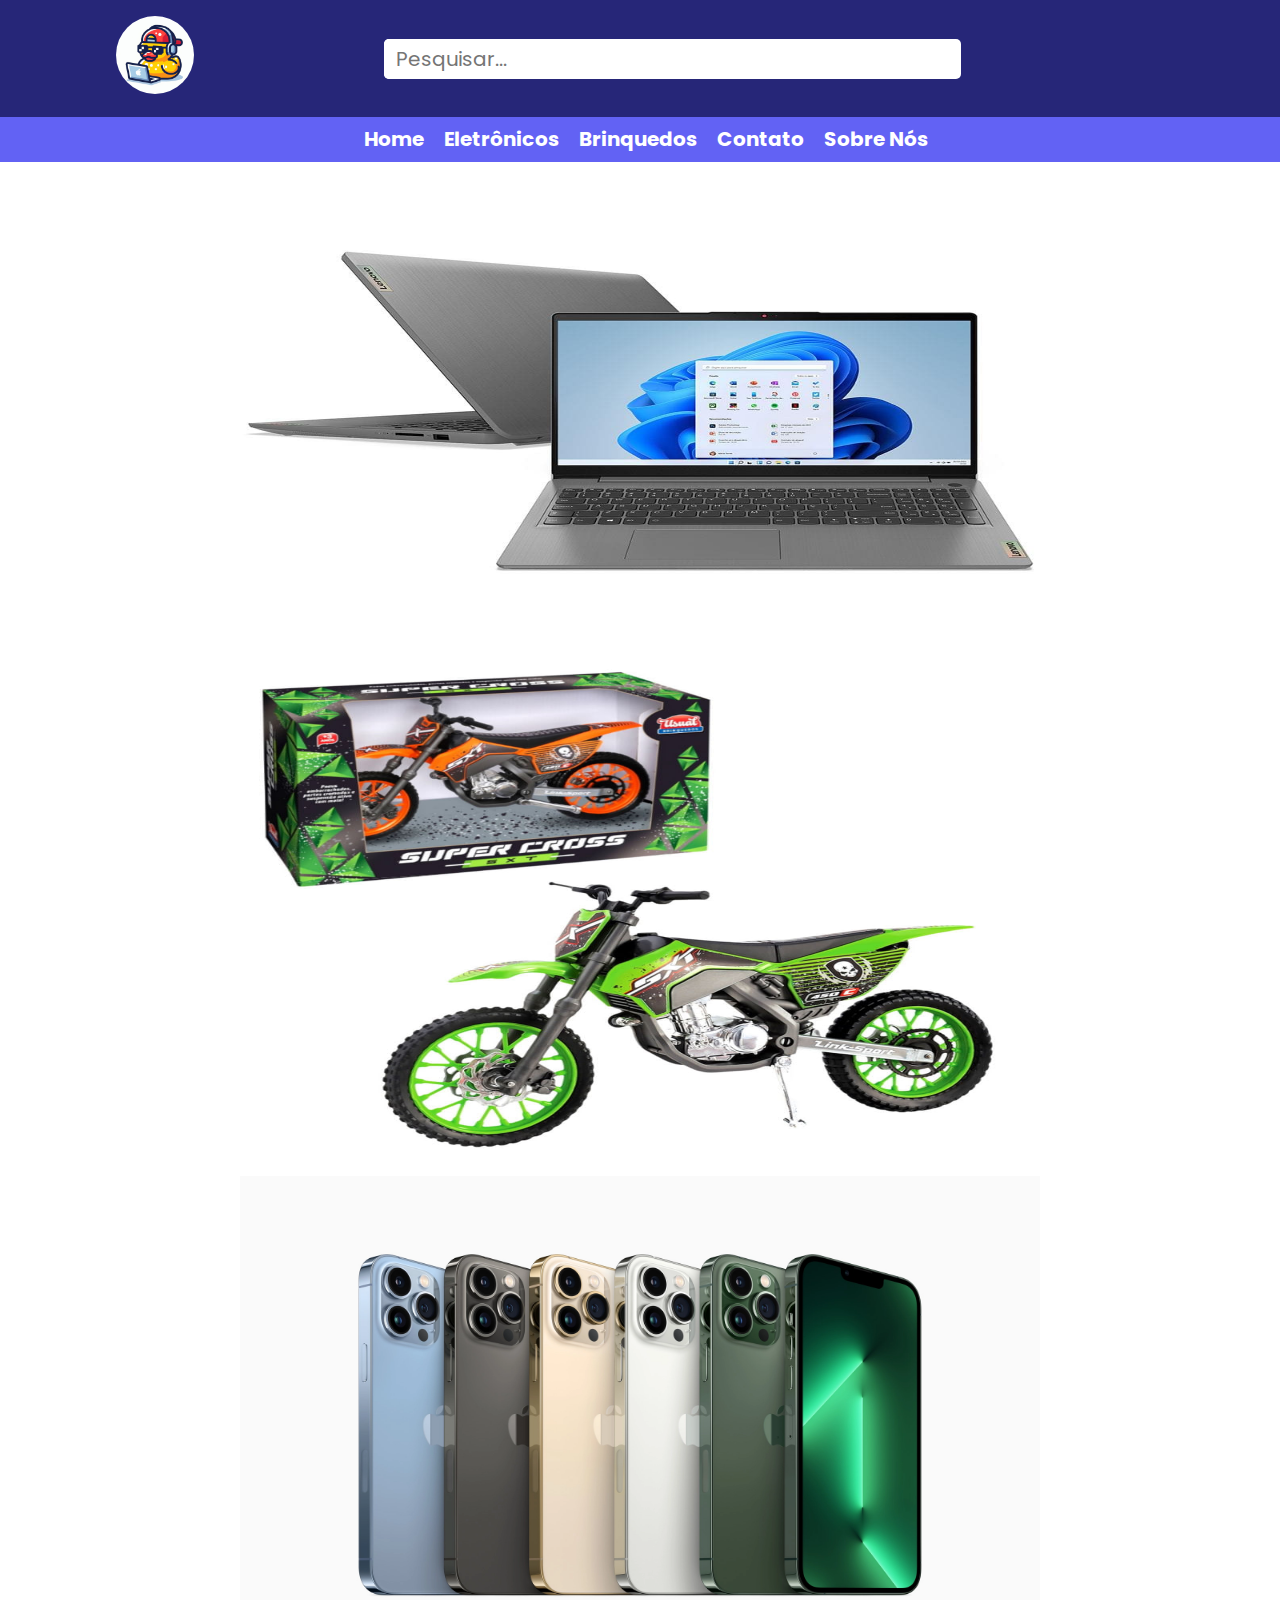
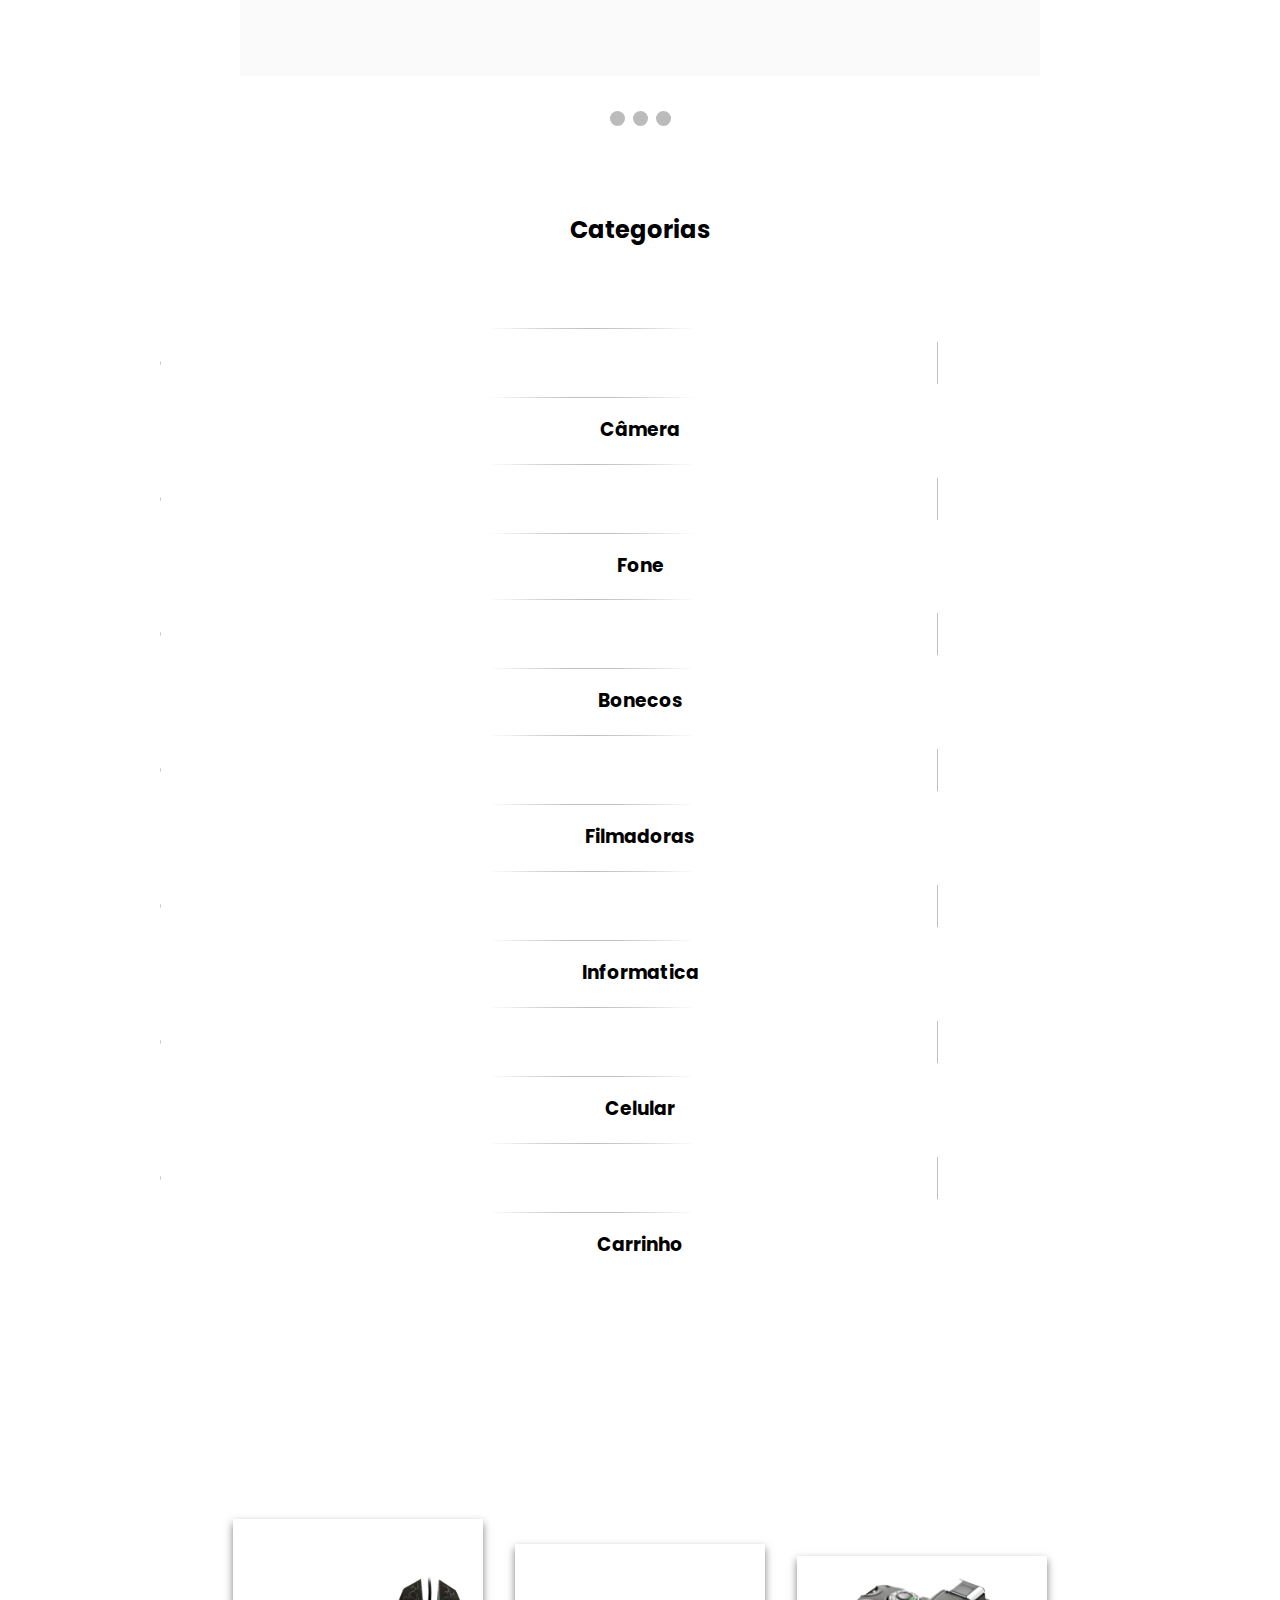
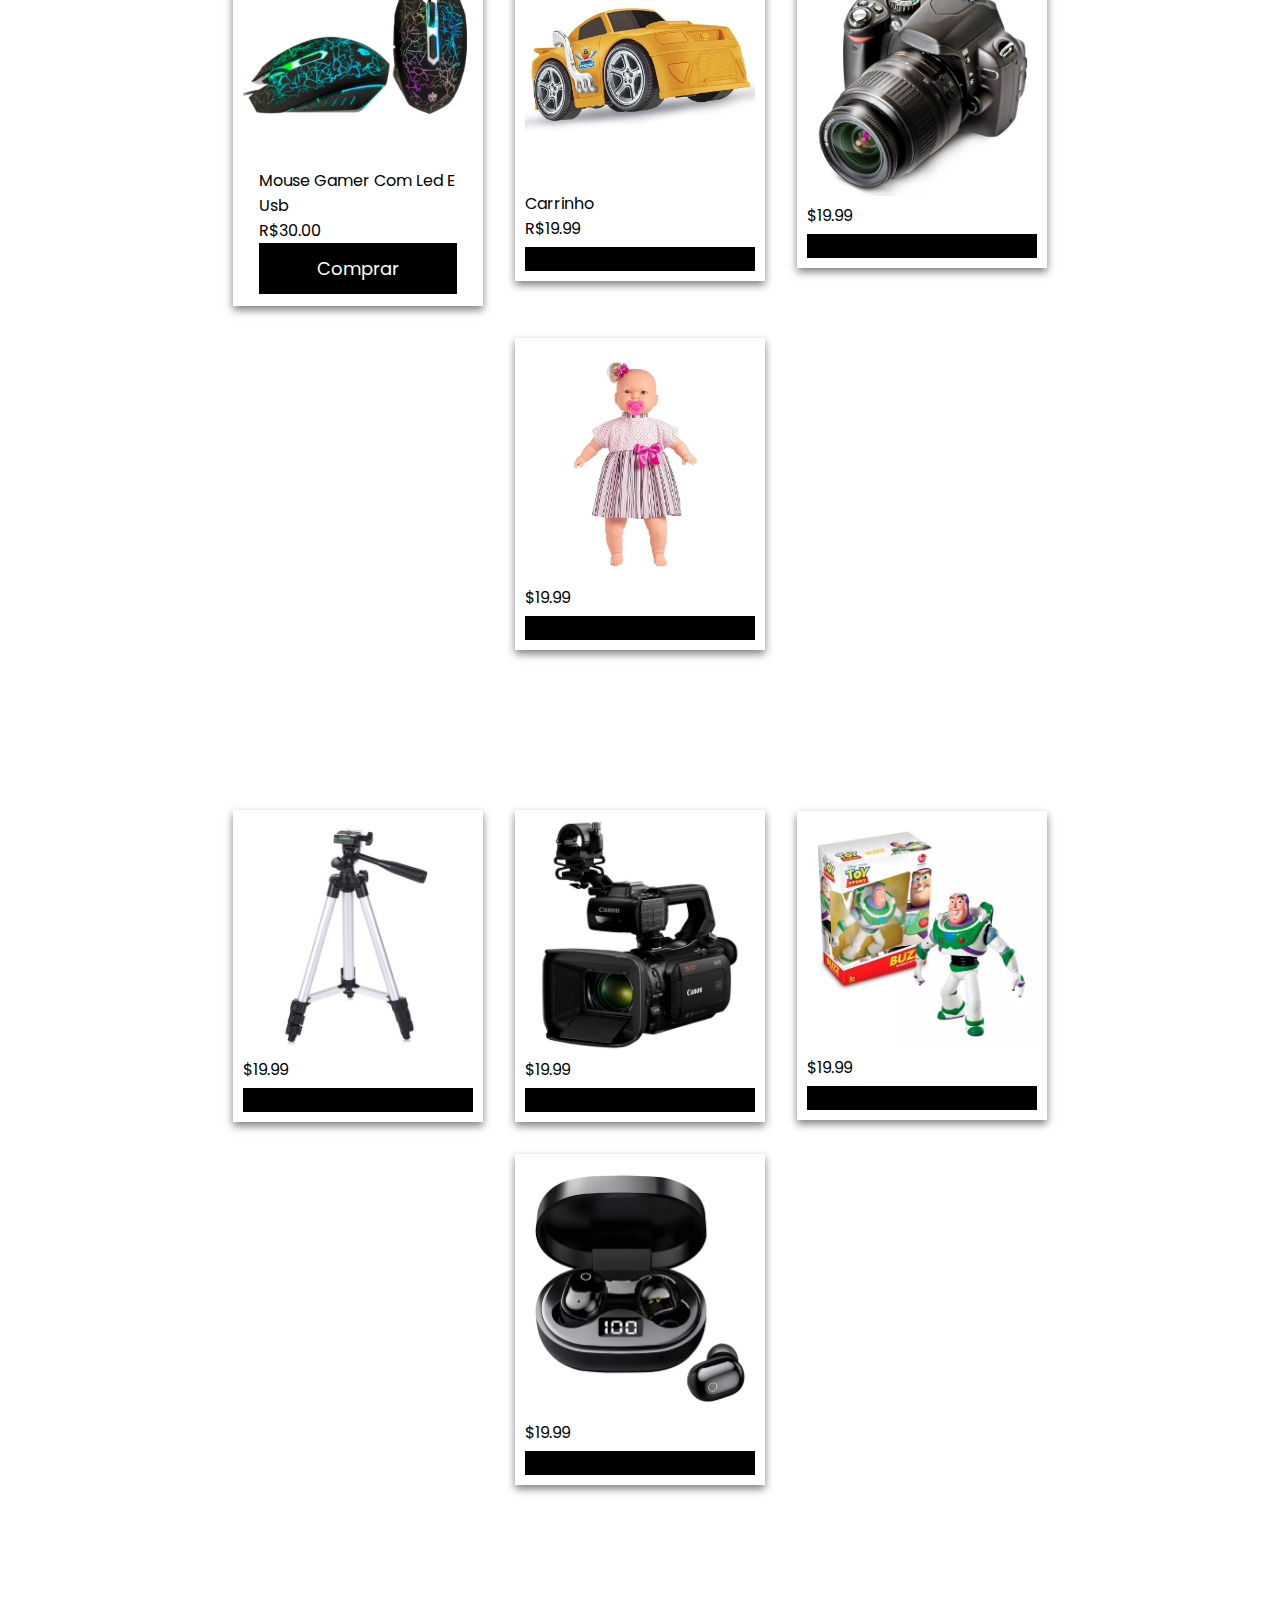
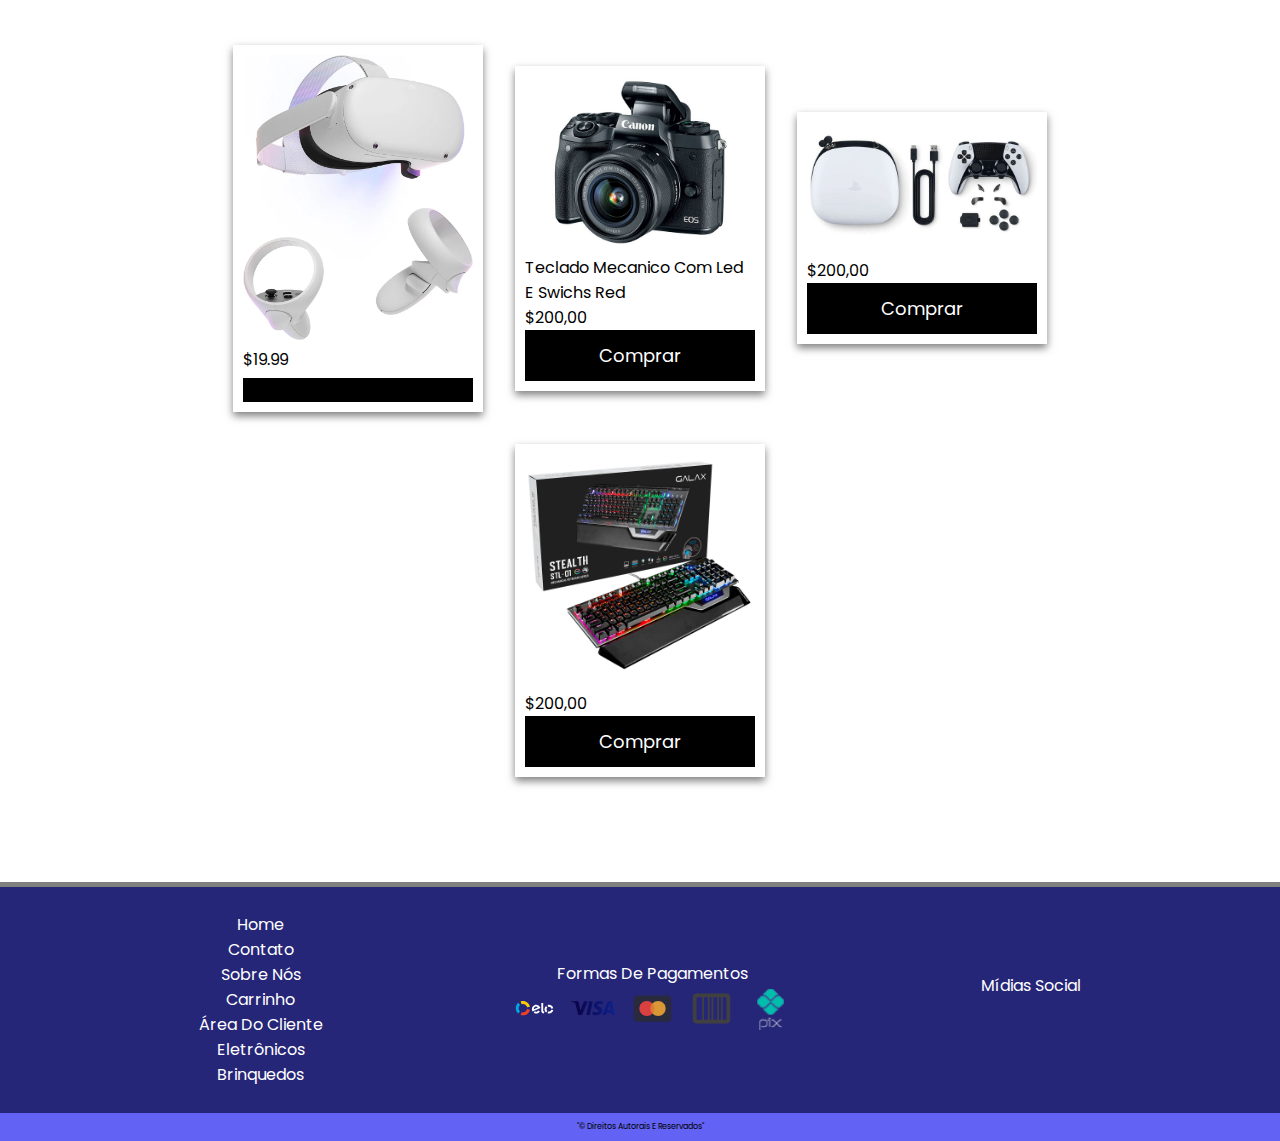
==== commit d703e2fc: "aulas" ====
--- a/index.html
+++ b/index.html
@@ -2,12 +2,12 @@
 <html lang="PT-BR">
 
 <head>
-    <meta charset="UTF-8">
-    <meta http-equiv="X-UA-Compatible" content="IE=edge">
-    <script src="https://kit.fontawesome.com/3b1ac40370.js" crossorigin="anonymous"></script>
-    <meta name="viewport" content="width=width-device-width, initial-scale=1.0">
-    <title>QuackTech</title>
-    <link rel="stylesheet" href="css/estilo.css"> 
+  <meta charset="UTF-8">
+  <meta http-equiv="X-UA-Compatible" content="IE=edge">
+  <script src="https://kit.fontawesome.com/3b1ac40370.js" crossorigin="anonymous"></script>
+  <meta name="viewport" content="width=width-device-width, initial-scale=1.0">
+  <title>QuackTech</title>
+  <link rel="stylesheet" href="css/site.css">
 
 
 
@@ -16,230 +16,237 @@
 </head>
 
 <body>
-    <header class="header">
-        <div class="header-1">
-            
-            <div class="logo"><img src="imagem/MicrosoftTeams-image.png"></div>
-
-            <form action="" class="search-form">
-                <input type="search" name="search" placeholder="Pesquisar..." id="search-box">
-                <label for="search-box" class="fas fa-search"></label>
-            </form>
-
-            <div class="icons">
-                <div id="seach-btn" class="fas fa-seach"></div>
-                <a href="#" class="fas fa-shopping-cart"></a>
-                <div id="seach-btn" class="fas fa-user"></div>
-            </div>
-        </div>
-    </header>
-
-     
-    <span id="iconMenu" class="material" onclick="clickMenu()">
-        <i class="fa-solid fa-bars"></i>
-        </span>
-        <nav id="navbar">
-            <a href="#">Home</a>
-            <a href="#">Eletrônicos</a>
-            <a href="#">Brinquedos</a>
-            <a href="#" >Contato</a>
-            <a href="#">Sobre Nós</a>
-        </nav>
-    
-
-    <main>
-
-        <!-- Banner --> 
-    <!-- Slideshow container -->
-<div class="slideshow-container">
-
-    <!-- Full-width images with number and caption text -->
-    <div class="mySlides fade">
-      <div class="numbertext">1 / 3</div>
-      <img src="imagem/1g.jpg" style="width:100%">
-    </div>
-  
-    <div class="mySlides fade">
-      <div class="numbertext">2 / 3</div>
-      <img src="imagem/Apple_iPhone_13_Pro_color_lineup_2022.jpg" style="width:100%">
-    </div>
-  
-    <div class="mySlides fade">
-      <div class="numbertext">3 / 3</div>
-      <img src="imagem/Apple-WWDC23-watchOS-10-5up-230605.jpg.og.jpg" style="width:100%">
-    </div>
-  
-    <!-- Next and previous buttons -->
-    <a class="prev" onclick="plusSlides(-1)">&#10094;</a>
-    <a class="next" onclick="plusSlides(1)">&#10095;</a>
-  </div>
-  <br>
-  
-  <!-- The dots/circles -->
-  <div style="text-align:center">
-    <span class="dot" onclick="currentSlide(1)"></span>
-    <span class="dot" onclick="currentSlide(2)"></span>
-    <span class="dot" onclick="currentSlide(3)"></span>
-  </div>
-
-
-
-        <!-- Categorias -->
-        <div class="card-conteudo">
-            <h2 class="titulo">Categorias</h2>
-            <div class="card-conteudo">
-                <figure>
-                    <a><img src="imagem/MicrosoftTeams-image (5).png" alt=""></a>
-                    <h3>Câmera</h3>
-                </figure>
-                <figure>
-                    <a><img src="imagem/D_NQ_NP_744368-MLB69686726917_052023-O.webp" alt=""></a>
-                    <h3>Fone</h3>
-                </figure>
-                <figure>
-                    <a><img src="imagem/1469736675d05db26a4.jpg" alt=""></a>
-                    <h3>Bonecos</h3>
-                </figure>
-                <figure>
-                    <a><img src="imagem/camera de gravaçao icone.jpg" alt=""></a>
-                    <h3>Filmadoras</h3>
-                </figure>
-                <figure>
-                    <a><img src="imagem/Ordenador-800-euros-01.jpg" alt=""></a>
-                    <h3>Informatica</h3>
-                </figure>
-                <figure>
-                    <a><img src="imagem/Apple_iPhone_13_Pro_color_lineup_2022.jpg" alt=""></a>
-                    <h3>Celular</h3>
-                </figure>
-                <figure>
-                    <a><img src="imagem/imagem icone carrinho.jpg" alt=""></a>
-                    <h3>Carrinho</h3>
-                </figure>
-            </div>
-        </div>
-
-            <!-- Produtos -->
-            <article class="card-Produtos">
-                <div class="card">
-                    <img src="imagem/1437391153ad7c7c424.jpg" alt="Avatar" style="width:100%">
-                    <div class="container">
-                      <h4>Mouse Gamer com led e usb </h4> 
-                      <p>R$30.00</p> 
-                      <p><button>Comprar</button></p>
-                    </div>
-                  </div>
-
-
-                  <div class="card">
-                    <img src="imagem/191974161fe28eb3832.jpg" alt="Denim Jeans" style="width:100%">
-                    <h1>Tailored Jeans</h1>
-                    <p class="price">$19.99</p>
-                    <p><button>Add to Cart</button></p>
-                  </div>
-                  <div class="card">
-                    <img src="imagem/Apple-WWDC23-watchOS-10-5up-230605.jpg.og.jpg" alt="Denim Jeans" style="width:100%">
-                    <h1>Tailored Jeans</h1>
-                    <p class="price">$19.99</p>
-                    <p><button>Add to Cart</button></p>
-                  </div>
-                  <div class="card">
-                    <img src="imagem/MicrosoftTeams-image (5).png" alt="Denim Jeans" style="width:100%">
-                    <h1>Tailored Jeans</h1>
-                    <p class="price">$19.99</p>
-                    <p><button>Add to Cart</button></p>
-                  </div>
-                  <div class="card">
-                    <img src="imagem/Helicopterodecontroleremoto-Magiatoy2_480x480.jpg" alt="Denim Jeans" style="width:100%">
-                    <h1>Tailored Jeans</h1>
-                    <p class="price">$19.99</p>
-                    <p><button>Add to Cart</button></p>
-                  </div>
-                  <div class="card">
-                    <img src="imagem/MicrosoftTeams-image (10).png" alt="Denim Jeans" style="width:100%">
-                    <h1>Tailored Jeans</h1>
-                    <p class="price">$19.99</p>
-                    <p><button>Add to Cart</button></p>
-                  </div>
-                  <div class="card">
-                    <img src="imagem/D_NQ_NP_744368-MLB69686726917_052023-O.webp" alt="Denim Jeans" style="width:100%">
-                    <h1>Tailored Jeans</h1>
-                    <p class="price">$19.99</p>
-                    <p><button>Add to Cart</button></p>
-                  </div>
-                  <div class="card">
-                    <img src="imagem/imagem de boneca icone.jpg" alt="Denim Jeans" style="width:100%">
-                    <h1>Tailored Jeans</h1>
-                    <p class="price">$19.99</p>
-                    <p><button>Add to Cart</button></p>
-                  </div>
-                  <div class="card">
-                    <img src="imagem/D_NQ_NP_787328-MLB69760058904_062023-O.webp" alt="Denim Jeans" style="width:100%">
-                    <h1>Tailored Jeans</h1>
-                    <p class="price">$19.99</p>
-                    <p><button>Add to Cart</button></p>
-                  </div>
-                  <div class="card">
-                    <img src="imagem/teclado-gamer-galax-stealth-01-blue-switch-kgs0114t1rg1bsl0-1.jpg" alt="Denim Jeans" style="width:100%">
-                    <p>Teclado mecanico com led e swichs red </p>
-                    <p class="price">$200,00</p>
-                    <p><button>Comprar</button></p>
-                  </div>
-                  <div class="card">
-                    <img src="imagem/teclado-gamer-galax-stealth-01-blue-switch-kgs0114t1rg1bsl0-1.jpg" alt="Denim Jeans" style="width:100%">
-                    <p>Teclado mecanico com led e swichs red </p>
-                    <p class="price">$200,00</p>
-                    <p><button>Comprar</button></p>
-                  </div>
-                  <div class="card">
-                    <img src="imagem/teclado-gamer-galax-stealth-01-blue-switch-kgs0114t1rg1bsl0-1.jpg" alt="Denim Jeans" style="width:100%">
-                    <p>Teclado mecanico com led e swichs red </p>
-                    <p class="price">$200,00</p>
-                    <p><button>Comprar</button></p>
-                  </div>
-
-            </article>
-    </main>
-
-
-    
-        
-    <footer class="footer">
-        <div class="footer-conteudo">
-            <div class="menu-footer">
-                <ul>
-                    <li><a href="index.html">Home</a></li>
-                    <li><a href="#">Contato</a></li>
-                    <li><a href="#">Sobre Nós</a></li>
-                    <li><a href="#">Carrinho</a></li>
-                    <li><a href="#">Área do cliente</a></li>
-                    <li><a href="#">Eletrônicos</a></li>
-                    <li><a href="#">Brinquedos</a></li>
-                </ul>
-            </div>
-            <div class="footer-cont">
-                    <p>Formas de Pagamentos</p>
-                    
-                        <img src="imagem/elo.svg" alt="">
-                        <img src="imagem/visa.svg" alt="">
-                        <img src="imagem/mastercard.svg" alt="">
-                        <img src="imagem/boleto.svg" alt="">
-                        <img src="Imagens/fpr_pixMP 2.webp" alt="">
-                    
-                </div>
-            <div class="redes">
-                <p>Mídias Social</p>
-                <div class="rede-icons">
-                    <a href="#"><i class="fa-brands fa-facebook"></i></a>
-                    <a href="#"><i class="fa-brands fa-instagram"></i></a>
-                    <a href="#"><i class="fa-brands fa-whatsapp"></i></a>
-                </div>
-            </div>
-        </div>
-        <div class="bottom-bar">
-            <p>"&copy; Direitos autorais e reservados"</p>
-        </div>
-    </footer>
+  <header class="header">
+    <div class="header-1">
+
+      <div class="logo"><img src="Imagens/MicrosoftTeams-image.png"></div>
+
+      <form action="" class="search-form">
+        <input type="search" name="search" placeholder="Pesquisar..." id="search-box">
+        <label for="search-box" class="fas fa-search"></label>
+      </form>
+
+      <div class="icons">
+        <div id="seach-btn" class="fas fa-seach"></div>
+        <a href="#" class="fas fa-shopping-cart"></a>
+        <div id="seach-btn" class="fas fa-user"></div>
+      </div>
+    </div>
+  </header>
+
+                                          <!--Nav-->
+  <span id="iconMenu" class="material" onclick="clickMenu()">
+    <i class="fa-solid fa-bars"></i>
+  </span>
+  <nav id="navbar">
+    <a href="#">Home</a>
+    <a href="#">Eletrônicos</a>
+    <a href="#">Brinquedos</a>
+    <a href="#">Contato</a>
+    <a href="#">Sobre Nós</a>
+  </nav>
+
+
+  <main>
+
+                                  <!-- Banner -->
+   
+    <div class="slideshow-container">
+
+      <!-- Full-width images with number and caption text -->
+      <div class="mySlides fade">
+        <div class="numbertext"></div>
+        <img src="Imagens/1g.jpg" style="width:100%">
+      </div>
+
+      <div class="mySlides fade">
+        <div class="numbertext"></div>
+        <img src="Imagens/1002404239_1.jpg" style="width:100%">
+      </div>
+
+      <div class="mySlides fade">
+        <div class="numbertext"></div>
+        <img src="Imagens/Apple_iPhone_13_Pro_color_lineup_2022.jpg" style="width:100%">
+      </div>
+
+      <!-- Next and previous buttons -->
+      <a class="prev" onclick="plusSlides(-1)"></a>
+      <a class="next" onclick="plusSlides(1)"></a>
+    </div>
+    <br>
+
+    <!-- The dots/circles -->
+    <div style="text-align:center">
+      <span class="dot" onclick="currentSlide(1)"></span>
+      <span class="dot" onclick="currentSlide(2)"></span>
+      <span class="dot" onclick="currentSlide(3)"></span>
+    </div>
+
+
+
+                                                    <!-- Categorias -->
+    <div class="card-conteudo">
+      <h2 class="titulo">Categorias</h2>
+      <div class="card-conteudo">
+        <figure>
+          <a><img src="imagem/MicrosoftTeams-image (5).png" alt=""></a>
+          <h3>Câmera</h3>
+        </figure>
+        <figure>
+          <a><img src="imagem/D_NQ_NP_744368-MLB69686726917_052023-O.webp" alt=""></a>
+          <h3>Fone</h3>
+        </figure>
+        <figure>
+          <a><img src="imagem/1469736675d05db26a4.jpg" alt=""></a>
+          <h3>Bonecos</h3>
+        </figure>
+        <figure>
+          <a><img src="imagem/camera de gravaçao icone.jpg" alt=""></a>
+          <h3>Filmadoras</h3>
+        </figure>
+        <figure>
+          <a><img src="imagem/Ordenador-800-euros-01.jpg" alt=""></a>
+          <h3>Informatica</h3>
+        </figure>
+        <figure>
+          <a><img src="imagem/Apple_iPhone_13_Pro_color_lineup_2022.jpg" alt=""></a>
+          <h3>Celular</h3>
+        </figure>
+        <figure>
+          <a><img src="imagem/imagem icone carrinho.jpg" alt=""></a>
+          <h3>Carrinho</h3>
+        </figure>
+      </div>
+    </div>
+
+                                           <!-- Produtos -->
+ <article class="card-Produtos">
+      <div class="cdpf">
+
+        <div class="card">
+          <img src="Imagens/mouse_gamer_6_teclas_led_rgb_rayden_c_fio_2137_1_9be3538441aeb0dba70136d5837886d8_20210604115736.jpg" alt="" style="width:100%">
+          <div class="container">
+            <p>Mouse Gamer com led e usb </p>
+            <p>R$30.00</p>
+            <p><button>Comprar</button></p>
+          </div>
+        </div>
+        <div class="card">
+          <img src="Imagens/MicrosoftTeams-image (3).png" alt="" style="width:100%">
+          <p>Carrinho </p>
+          <p>R$19.99</p>
+          <p><button></button></p>
+        </div>
+        <div class="card">
+          <img src="Imagens/MicrosoftTeams-image (5).png" alt="" style="width:100%">
+          <p></p>
+          <p>$19.99</p>
+          <p><button></button></p>
+        </div>
+        <div class="card">
+          <img src="Imagens/imagem de boneca icone.jpg" alt="" style="width:100%">
+          <p></p>
+          <p>$19.99</p>
+          <p><button></button></p>
+        </div>
+      </div>
+      <div class="cdpf">
+        <div class="card">
+          <img src="Imagens/MicrosoftTeams-image (10).png" alt="" style="width:100%">
+          <p></p>
+          <p>$19.99</p>
+          <p><button></button></p>
+        </div>
+        <div class="card">
+          <img src="Imagens/1xg.jpg" alt="" style="width:100%">
+          <p></p>
+          <p>$19.99</p>
+          <p><button></button></p>
+        </div>
+        <div class="card">
+          <img src="Imagens/D_NQ_NP_623244-MLB49985465563_052022-O.webp" alt="" style="width:100%">
+          <p></p>
+          <p>$19.99</p>
+          <p><button></button></p>
+        </div>
+        <div class="card">
+          <img src="Imagens/D_NQ_NP_744368-MLB69686726917_052023-O.webp" alt="" style="width:100%">
+          <p></p>
+          <p>$19.99</p>
+          <p><button></button></p>
+        </div>
+      </div>
+      <div class="cdpf">
+        <div class="card">
+          <img src="Imagens/61GhF+JUXGL._AC_UF894,1000_QL80_FMwebp_.webp" alt="" style="width:100%">
+          <p></p>
+          <p>$19.99</p>
+          <p><button></button></p>
+        </div>
+        <div class="card">
+          <img src="Imagens/canon-eos-m5-visão-3-4.jpg" alt=""
+            style="width:100%">
+          <p>Teclado mecanico com led e swichs red </p>
+          <p>$200,00</p>
+          <p><button>Comprar</button></p>
+        </div>
+        <div class="card">
+          <img src="Imagens/GRBA7SM2XJPUHLDIE3RCPGK4X4.jpg" alt=""
+            style="width:100%">
+          <p></p>
+          <p>$200,00</p>
+          <p><button>Comprar</button></p>
+        </div>
+        <div class="card">
+          <img src="Imagens/teclado-gamer-galax-stealth-01-blue-switch-kgs0114t1rg1bsl0-1.jpg" alt="Denim Jeans"
+            style="width:100%">
+          <p></p>
+          <p>$200,00</p>
+          <p><button>Comprar</button></p>
+        </div>
+      </div>
+ </article>
+  </main>
+
+
+
+
+  <footer class="footer">
+    <div class="footer-conteudo">
+      <div class="menu-footer">
+        <ul>
+          <li><a href="index.html">Home</a></li>
+          <li><a href="#">Contato</a></li>
+          <li><a href="#">Sobre Nós</a></li>
+          <li><a href="#">Carrinho</a></li>
+          <li><a href="#">Área do cliente</a></li>
+          <li><a href="#">Eletrônicos</a></li>
+          <li><a href="#">Brinquedos</a></li>
+        </ul>
+      </div>
+      <div class="footer-cont">
+        <p>Formas de Pagamentos</p>
+
+        <img src="Imagens/elo.svg" alt="">
+        <img src="Imagens/visa.svg" alt="">
+        <img src="Imagens/mastercard.svg" alt="">
+        <img src="Imagens/boleto.svg" alt="">
+        <img src="Imagens/fpr_pixMP 2.webp" alt="">
+
+      </div>
+      <div class="redes">
+        <p>Mídias Social</p>
+        <div class="rede-icons">
+          <a href="#"><i class="fa-brands fa-facebook"></i></a>
+          <a href="#"><i class="fa-brands fa-instagram"></i></a>
+          <a href="#"><i class="fa-brands fa-whatsapp"></i></a>
+        </div>
+      </div>
+    </div>
+    <div class="bottom-bar">
+      <p>"&copy; Direitos autorais e reservados"</p>
+    </div>
+  </footer>
 
 
 
@@ -254,5 +261,4 @@
 
 
 
-</html>
-
+</html>--- a/css/site.css
+++ b/css/site.css
@@ -0,0 +1,399 @@
+@import url('https://fonts.googleapis.com/css2?family=Poppins:wght@100;300;400;500;600&display=swap');
+
+* {
+    font-family: "Poppins", sans-serif;
+    margin: 0;
+    padding: 0;
+    box-sizing: border-box;
+    outline: none;
+    border: none;
+    text-decoration: none;
+    text-transform: capitalize;
+    transition: all .2s linear;
+    transition: none;
+}
+
+.logo img{
+    width: 80px;
+    height: 80px;
+    border-radius: 100%;
+    padding: 1px;
+}
+.header-1 {
+    background-color: #262678;
+    padding: 15px 9%;
+    display: flex;
+    align-items: center;
+    justify-content: space-between;
+    width: 100%;
+}
+
+
+.search-form {
+    width: 55%;
+    height: 40px;
+    border: border;
+    overflow: hidden;
+    background: #fff;
+    display: flex;
+    align-items: center;
+    border-radius: 5px;
+}
+
+.search-form input {
+    font-size: 20px;
+    padding: 0 12px;
+    height: 100%;
+    width: 100%;
+    text-transform: none;
+    color: #000;
+}
+
+.search-form label {
+    font-size: 30px;
+    padding-right: 15px;
+    color: #000;
+    cursor: pointer;
+}
+
+.search-form label:hover {
+    color: #6262F4;
+}
+
+.icons div, .icons a{
+    font-size: 25px;
+    margin-left: 15px;
+    color: #000;
+    cursor: pointer;
+}
+
+.icons div:hover, .icons div a:hover {
+    color: #6262F4;
+}
+
+#search-btn{
+    display: none;
+}
+
+/* nav */
+#iconMenu {
+    color: #262678;
+    cursor: pointer;
+    min-height: 25px;
+    display: block;
+    overflow: hidden;
+    line-height: 25px;
+    padding-left: 1%;
+    font-size: 25px;
+    background-color: #6262F4;
+}
+
+nav {
+    min-height: 25px;
+    display: block;
+    text-transform: uppercase;
+    font-weight: bold;
+    overflow: hidden;
+    line-height: 25px;
+    padding-left: 1%;
+    background-color: #6262F4;
+    font-size: 20px;
+}
+
+nav a:link,
+nav a:visited,
+#inconMenu:link,
+#iconMenu:visited {
+    text-decoration: none;
+    color: white;
+    transition: background-color 1s;
+    min-height: inherit;
+    display: flex;
+    justify-content: center;
+    align-items: center;
+}
+
+nav a:hover,
+nav a:focus,
+#inconMenu:hover,
+#iconMenu:focus {
+    background-color: #ddd;
+    color: #262678;
+    transition: background-color 1s;
+}
+
+/* footer */
+.footer{
+    border-top: solid #7f7f80 5px;
+    background-color: #262678;
+    color: #ddd; 
+    text-align: center;
+    width: 100%;
+}
+
+.footer img {
+    margin: 0 5px;
+}
+
+.footer-conteudo {
+    padding: 15px;
+    color: #fff;
+}
+
+.footer-conteudo ul {
+    list-style: none;
+    margin: 0 auto;
+    padding: 10px 0;
+}
+.footer-cont img{
+    min-width: 45px;
+    width: 45px;
+}
+.menu-footer a {
+    text-decoration: none;
+    color: #fff;
+}
+
+.menu-footer a:hover {
+    color: #7f7f80;
+}
+
+.redes img {
+    min-width: 45px;
+    width: 45px;
+}
+
+.footer-conteudo {
+    display: flex;
+    flex-wrap: wrap;
+    justify-content: center;
+    align-items: center;
+}
+.rede-icons a{
+    display: inline-block;
+    font-size: 22px;
+    color: #ddd;
+    transition: all .40s ease;
+    padding: 10px;
+}
+.rede-icons a:hover{
+    color: #7f7f80;
+    transform: translateY(-5px);
+}
+
+.menu-footer,
+.redes {
+    margin: 0 auto;
+}
+
+.bottom-bar {
+    background-color: #6262F4;
+    text-align: center;
+    padding: 1px;
+    margin-top: 1px;
+}
+
+.bottom-bar p {
+    color: #000;
+    margin: 0;
+    font-size: 8px;
+    padding: 7px;
+}
+
+
+/* Banner */
+
+.slideshow-container {
+    max-width: 800px;
+    position: relative;
+    margin: auto;
+  }
+  
+  .slideshow-container img{
+    width: 100px;
+    height: 500px;
+  }
+  /* Next & previous buttons */
+  .prev, .next {
+    cursor: pointer;
+    position: absolute;
+    top: 50px;
+    width: auto;
+    padding: 16px;
+    margin-top: -22px;
+    color: white;
+    font-weight: bold;
+    font-size: 18px;
+    transition: 0.6s ease;
+    border-radius: 0 3px 3px 0;
+    user-select: none;
+  }
+  
+  /* Position the "next button" to the right */
+  .next {
+    right: 0;
+    border-radius: 3px 0 0 3px;
+  }
+  
+  /* On hover, add a black background color with a little bit see-through */
+  .prev:hover, .next:hover {
+    background-color: rgba(0,0,0,0.8);
+  }
+  
+  /* Caption text */
+  .text {
+    color: #f2f2f2;
+    font-size: 15px;
+    padding: 8px 12px;
+    position: absolute;
+    bottom: 8px;
+    text-align: center;
+  }
+  
+  
+  
+  /* The dots/bullets/indicators */
+  .dot {
+    cursor: pointer;
+    height: 15px;
+    width: 15px;
+    margin: 0 2px;
+    background-color: #bbb;
+    border-radius: 50%;
+    display: inline-block;
+    transition: background-color 0.6s;
+  }
+  
+  .active, .dot:hover {
+    background-color: #717171;
+  }
+  
+  /* Fading animation */
+  .fade {
+    animation-name: fade;
+    animation-duration: 1.5s;
+  }
+  
+
+
+
+
+
+
+
+/* categorias */
+.card-conteudo{
+    margin: 15px;
+    padding: 5%;
+}
+.card-conteudo img{
+    width: 90%;
+    height: 70px;
+    border-radius: 70%;
+}
+.card-conteudo h2{
+    text-align: center;
+}
+.card-conteudo figure {
+    margin: 1%;
+    justify-content: center;
+    
+}
+
+.card-conteudo h3 {
+    bottom: 20px;
+    width: 100%;
+    color: #000;
+    padding: 10px;
+    text-align: center;
+   
+}
+
+
+
+
+
+
+
+/* Produtos */
+.card {
+  box-shadow: 0 4px 8px 0 rgba(0,0,0,0.5);
+  transition: 0.3s;
+  width: 250px;
+  padding: 10px;
+}
+.cdpf{
+    margin: 50px;
+    padding: 55px;
+    gap: 2rem;
+}
+.card:hover {
+  box-shadow: 0 8px 10px 0;
+}
+
+.container {
+  padding: 2px 16px;
+}
+  .card button {
+    border: none;
+    outline: 0;
+    padding: 12px;
+    color: white;
+    background-color: #000;
+    text-align: center;
+    cursor: pointer;
+    width: 100%;
+    font-size: 18px;
+  }
+  
+  .card button:hover {
+    opacity: 0.7;
+  }
+
+
+
+
+
+
+
+
+
+@media screen and (min-width: 700px){
+   
+    nav {
+        width: 100%;
+        display: flex;
+        flex-wrap: wrap;
+        justify-content: center;
+        align-items: center;
+    }
+
+    #iconMenu {
+        display: none;
+    }
+
+    nav a {
+        padding: 10px;
+    }
+    
+    .footer-conteudo {
+        display: flex;
+        flex-wrap: wrap;
+        justify-content: center;
+        align-items: center;
+        width: 100%;
+    }
+
+.cdpf{
+    display: flex;
+    justify-content: center;
+    align-items: center;
+    flex-wrap: wrap;
+}
+
+
+
+ 
+    
+    
+}